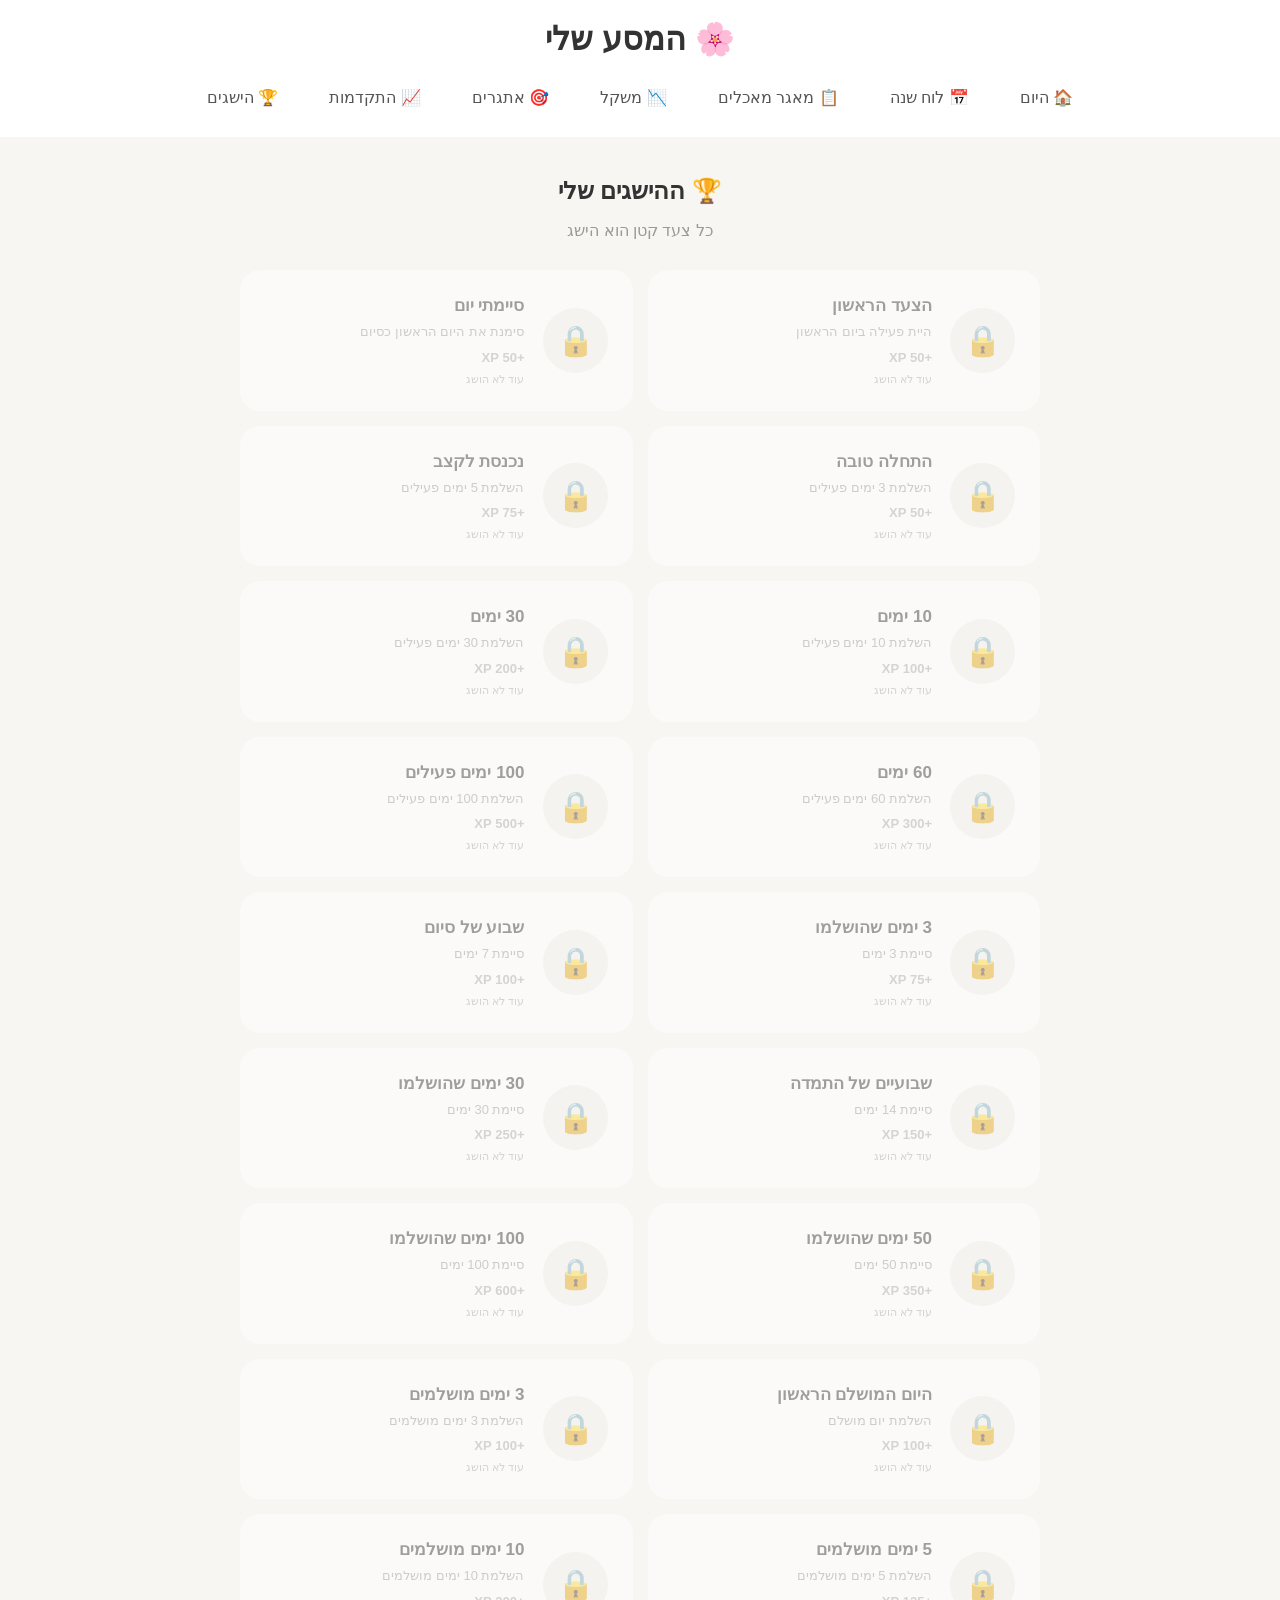
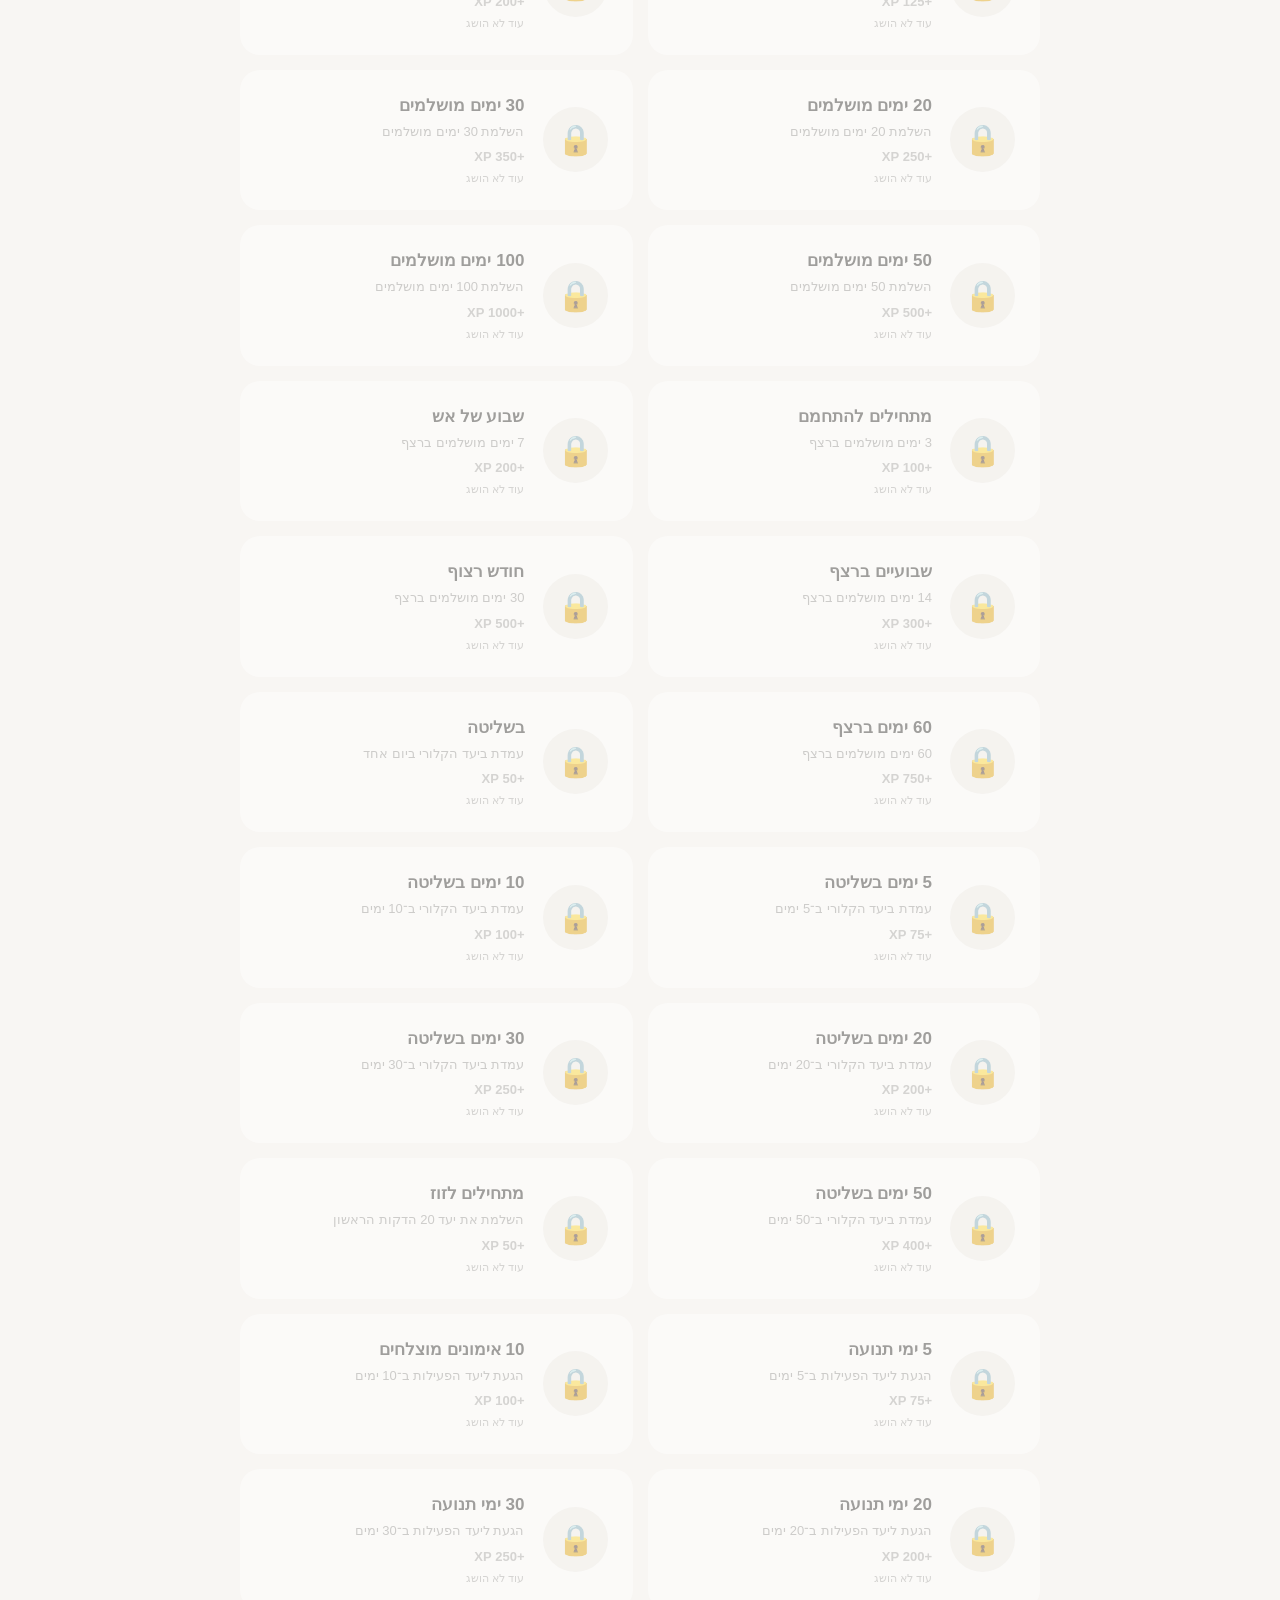
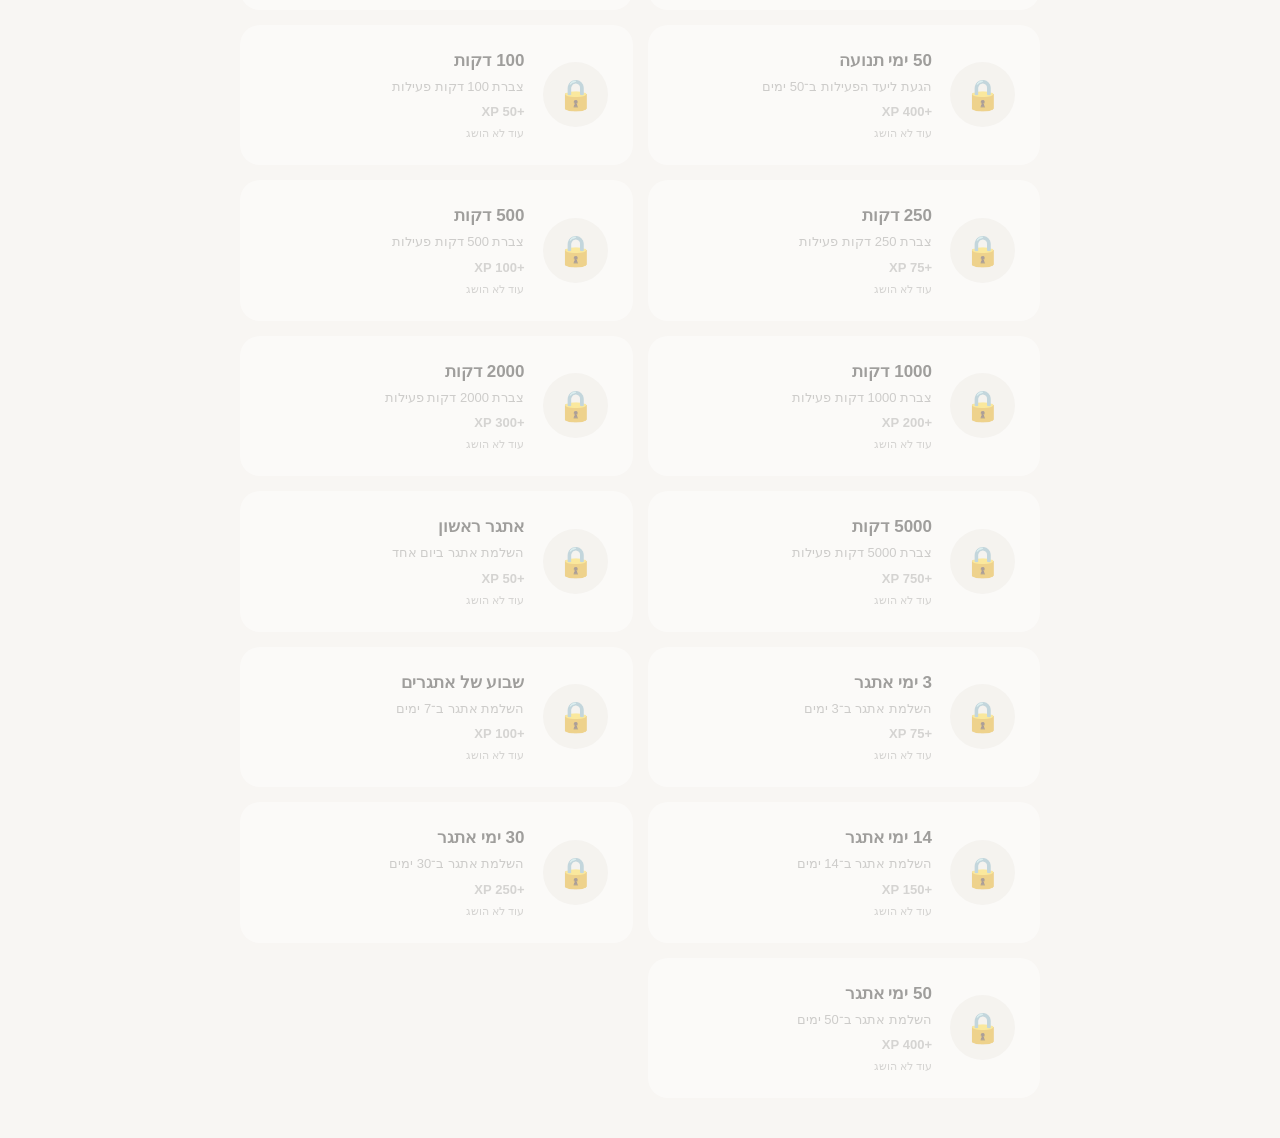
==== achievements.html @ a278ced6 "Add files via upload" ====
<!DOCTYPE html>
<html lang="he" dir="rtl">

<head>
    <meta charset="UTF-8">
    <meta name="viewport" content="width=device-width, initial-scale=1.0">

    <title>ההישגים שלי</title>

    <link rel="stylesheet" href="style.css">
</head>

<body>

    <header>

        <h1>🌸 המסע שלי</h1>

        <nav>
            <a href="index.html">🏠 היום</a>
            <a href="calendar.html">📅 לוח שנה</a>
            <a href="food-list.html">
    📋 מאגר מאכלים
</a>
            <a href="weight-login.html">
    📉 משקל
</a>
            <a href="challenges.html">🎯 אתגרים</a>
            <a href="progress.html">📈 התקדמות</a>
            <a href="achievements.html">🏆 הישגים</a>
        </nav>

    </header>


    <main>

        <section class="achievements-page">

            <h2>🏆 ההישגים שלי</h2>

            <p class="achievements-subtitle">
                כל צעד קטן הוא הישג
            </p>


            <div
                id="achievementsGrid"
                class="achievements-grid">
            </div>

        </section>

    </main>


    <script src="achievements.js"></script>
<!-- =========================
     הודעת הישג חדש
========================== -->

<div
    id="achievementPopup"
    class="achievement-popup">

    <div class="achievement-popup-content">

        <button
            id="closeAchievementPopup"
            class="achievement-popup-close"
            type="button">

            ×

        </button>


        <div
            id="achievementPopupIcon"
            class="achievement-popup-icon">

            🏆

        </div>


        <div class="achievement-popup-title">
            הישג חדש! 🎉
        </div>


        <div
            id="achievementPopupName"
            class="achievement-popup-name">

        </div>


        <div class="achievement-popup-text">
            כל הכבוד! כל צעד קטן מביא אותך קדימה 🌸
        </div>


        <button
            id="achievementPopupButton"
            class="achievement-popup-button"
            type="button">

            איזה כיף! 🎉

        </button>

    </div>

</div>

<script src="achievements.js"></script>

<script src="achievement-notifier.js"></script>

</body>

</html>
---- style.css ----
* {
    box-sizing: border-box;
}

body {
    margin: 0;
    font-family: Arial, sans-serif;
    background: #f8f6f3;
    color: #333;
}

header {
    background: white;
    padding: 20px;
    text-align: center;
}

header h1 {
    margin: 0 0 20px;
}

nav {
    display: flex;
    justify-content: center;
    gap: 15px;
}

nav a {
    text-decoration: none;
    color: #555;
    padding: 10px 18px;
    border-radius: 10px;
}

nav a:hover {
    background: #eee;
}

main {
    max-width: 900px;
    margin: 40px auto;
    padding: 0 20px;
}

.welcome {
    text-align: center;
    margin-bottom: 30px;
}

.daily-info {
    display: flex;
    gap: 20px;
}

.card {
    flex: 1;
    background: white;
    padding: 25px;
    border-radius: 20px;
    text-align: center;
}

.big-number {
    font-size: 30px;
    font-weight: bold;
}

.challenge {
    margin-top: 20px;
    padding: 30px;
    background: white;
    border-radius: 20px;
    text-align: center;
}

.days {
    font-size: 28px;
    letter-spacing: 8px;
    margin: 20px 0;
}

.finish-day {
    margin-top: 20px;
    background: white;
    padding: 30px;
    border-radius: 20px;
    text-align: center;
}

button {
    padding: 15px 35px;
    border: none;
    border-radius: 15px;
    font-size: 18px;
    cursor: pointer;
}
.section-title {
    font-size: 15px;
    margin-bottom: 5px;
}

.challenge h2 {
    margin-top: 5px;
}

.challenge-description {
    color: #777;
}

.challenge-progress {
    max-width: 500px;
    margin: 25px auto;
}

.progress-bar {
    height: 12px;
    background: #eee;
    border-radius: 10px;
    overflow: hidden;
}

.progress-fill {
    height: 100%;
    width: 43%;
    border-radius: 10px;
}

.days {
    display: flex;
    justify-content: center;
    gap: 10px;
    margin-top: 25px;
}

.day {
    width: 34px;
    height: 34px;
    border-radius: 50%;

    display: flex;
    align-items: center;
    justify-content: center;

    font-size: 13px;
    font-weight: normal;

    background: #f1efec;
    color: #888;

    transition: 0.2s;
}

.day.success {
    background: #b8c9b0;
    color: white;
}
.today {
    margin-top: 20px;
    background: white;
    padding: 30px;
    border-radius: 20px;
}

.today h2 {
    text-align: center;
    margin-bottom: 25px;
}

.tasks {
    display: flex;
    flex-direction: column;
    gap: 12px;
}

.task {
    display: flex;
    align-items: center;
    justify-content: space-between;

    padding: 15px 20px;

    border: 1px solid #eee;
    border-radius: 15px;
}

.task > div {
    display: flex;
    align-items: center;
    gap: 12px;
}

.task p {
    margin: 0;
    color: #888;
    font-size: 14px;
}

.task-icon {
    font-size: 24px;
}

.task-button {
    width: 35px;
    height: 35px;

    min-width: 35px;
    min-height: 35px;

    padding: 0;

    border-radius: 50%;
    border: 1px solid #ddd;

    background: white;
    color: #aaa;

    cursor: pointer;

    display: flex;
    align-items: center;
    justify-content: center;

    font-size: 16px;
    line-height: 1;

    flex-shrink: 0;

    transition: 0.2s;
}

.task-button:hover {
    background: #eee;
}
.task-button.completed {
    background: #b8c9b0;
    border-color: #b8c9b0;
    color: white;
}
.today-score {
    margin-top: 25px;
    padding-top: 20px;
    border-top: 1px solid #eee;

    text-align: center;

    font-size: 18px;
}

.today-score strong {
    margin-right: 8px;
    font-size: 22px;
}
.calendar-section {
    background: white;
    padding: 30px;
    border-radius: 20px;
    max-width: 750px;
    margin: 0 auto;
}


/* כותרת החודש */

.calendar-header {
    display: flex;
    align-items: center;
    justify-content: center;
    gap: 25px;
    margin-bottom: 25px;
}

.calendar-header h2 {
    min-width: 150px;
    text-align: center;
    margin: 0;
    font-size: 22px;
    font-weight: normal;
}

.calendar-header button {
    width: 34px;
    height: 34px;

    padding: 0;

    border: none;
    border-radius: 50%;

    background: #f1efec;
    color: #777;

    font-size: 20px;

    display: flex;
    align-items: center;
    justify-content: center;

    cursor: pointer;
}


/* שמות הימים */

.weekdays {
    display: grid;
    grid-template-columns: repeat(7, 1fr);

    text-align: center;

    margin-bottom: 8px;

    color: #999;
    font-size: 12px;
}


/* הלוח */

.calendar {
    display: grid;

    grid-template-columns: repeat(7, minmax(0, 1fr));

    grid-auto-rows: 68px;

    gap: 7px;

    width: 100%;
}
/* יום */

.calendar-day {
    height: 68px;
    width: 100%;
    min-width: 0;
    min-height: 68px;

    margin: 0;
    padding: 0;

    box-sizing: border-box;

    border-radius: 12px;

    background: #f5f3f0;

    display: flex;
    flex-direction: column;

    align-items: center;
    justify-content: center;

    align-self: start;

    cursor: pointer;

    transition: transform 0.15s, box-shadow 0.15s;
}

.calendar-day:hover {
    transform: translateY(-2px);
    box-shadow: 0 3px 10px rgba(0,0,0,0.07);
}


/* מספר היום */

.calendar-day .date-number {
    font-size: 15px;
    font-weight: normal;
}


/* הציון */

.calendar-day .score {
    margin-top: 4px;

    font-size: 10px;

    color: #999;
}


/* ימים ריקים */

.calendar-day.empty {
    background: transparent;
    cursor: default;
}

.calendar-day.empty:hover {
    transform: none;
    box-shadow: none;
}


/* רמות הצלחה */
.calendar-day.score-0 {
    background: #f3f1ee;
    color: #777;
}

.calendar-day.score-1 {
    background: #f3dfb0;
    color: #6f5a2b;
}

.calendar-day.score-2 {
    background: #d8b06a;
    color: #5b451f;
}

.calendar-day.score-3 {
    background: #91b58a;
    color: white;
}

.calendar-day.score-3 .score {
    color: white;
}


/* היום הנוכחי */
.calendar-day.today {
    box-shadow: 0 0 0 2px #999;
}


/* המקרא */

.calendar-legend {
    display: flex;
    justify-content: center;
    gap: 18px;

    margin-top: 20px;

    font-size: 11px;
    color: #888;
}

.calendar-legend span {
    display: flex;
    align-items: center;
    gap: 5px;
}

.legend-color {
    width: 11px;
    height: 11px;

    display: inline-block;

    border-radius: 50%;
}

.legend-color.none {
    background: #f3f1ee;
}

.legend-color.one {
    background: #f3dfb0;
}

.legend-color.two {
    background: #d8b06a;
}

.legend-color.three {
    background: #91b58a;
}
/* ימים מהחודש הקודם/הבא */

.calendar-day.empty {
    background: transparent;
    cursor: default;
}

.calendar-day.empty:hover {
    transform: none;
}


/* רמות הצלחה */

.calendar-day.score-0 {
    background: #f1efec;
}

.calendar-day.score-1 {
    background: #f5e8bd;
}

.calendar-day.score-2 {
    background: #e8c99b;
}

.calendar-day.score-3 {
    background: #b8c9b0;
    color: white;
}

.calendar-day.score-3 .score {
    color: white;
}


/* היום */

.calendar-day.today {
    outline: 2px solid #aaa;
    outline-offset: 2px;
}


/* מקרא */

.calendar-legend {
    display: flex;
    justify-content: center;
    gap: 20px;

    margin-top: 25px;

    font-size: 13px;
    color: #777;
}

.calendar-legend span {
    display: flex;
    align-items: center;
    gap: 6px;
}

.legend-color {
    width: 14px;
    height: 14px;

    display: inline-block;

    border-radius: 50%;
}

.legend-color.none {
    background: #f1efec;
}

.legend-color.one {
    background: #f5e8bd;
}

.legend-color.two {
    background: #e8c99b;
}

.legend-color.three {
    background: #b8c9b0;
}
.day-modal {
    display: none;

    position: fixed;

    top: 0;
    left: 0;

    width: 100%;
    height: 100%;

    background: rgba(0, 0, 0, 0.25);

    align-items: center;
    justify-content: center;

    z-index: 1000;
}


.day-modal.show {
    display: flex;
}


.day-modal-content {
    position: relative;

    width: 90%;
    max-width: 400px;

    background: white;

    border-radius: 22px;

    padding: 30px;

    box-shadow: 0 10px 40px rgba(0,0,0,0.15);

    text-align: center;
}


.close-modal {
    position: absolute;

    top: 15px;
    left: 15px;

    width: 32px;
    height: 32px;

    padding: 0;

    border: none;
    border-radius: 50%;

    background: #f1efec;
    color: #777;

    font-size: 20px;
    font-weight: normal;
    line-height: 1;

    display: flex;
    align-items: center;
    justify-content: center;

    cursor: pointer;
}


.modal-task {
    display: flex;

    align-items: center;
    justify-content: space-between;

    padding: 14px;

    margin-top: 10px;

    border: 1px solid #eee;

    border-radius: 12px;
}


.modal-task-status {
    font-size: 18px;
}


.modal-score {
    margin-top: 20px;

    padding-top: 15px;

    border-top: 1px solid #eee;

    font-size: 18px;
}
.modal-task-button {
    width: 30px;
    height: 30px;

    padding: 0;

    border-radius: 50%;
    border: 1px solid #ddd;

    background: white;
    color: #aaa;

    display: flex;
    align-items: center;
    justify-content: center;

    font-size: 15px;
    line-height: 1;

    cursor: pointer;

    transition: 0.2s;
}

.modal-task-button.completed {
    background: #b8c9b0;
    border-color: #b8c9b0;
    color: white;
}
.challenge-page {
    max-width: 700px;
    margin: 0 auto;
}


.challenge-title {
    display: flex;
    align-items: center;
    gap: 15px;

    margin-bottom: 25px;
}

.challenge-title > span {
    font-size: 35px;
}

.challenge-title h2 {
    margin: 0;
}

.challenge-title p {
    margin: 5px 0 0;
    color: #999;
    font-size: 14px;
}


.challenge-card {
    background: white;

    border-radius: 25px;

    padding: 35px;

    text-align: center;

    box-shadow: 0 5px 25px rgba(0,0,0,0.05);
}


.challenge-icon {
    font-size: 45px;
    margin-bottom: 15px;
}


.challenge-card h2 {
    margin: 0 0 10px;
}


.challenge-card > p {
    color: #888;
    line-height: 1.6;

    max-width: 500px;

    margin: 0 auto 30px;
}


/* התקדמות */

.challenge-progress {
    margin-bottom: 30px;
}

.progress-info {
    display: flex;
    justify-content: space-between;

    margin-bottom: 8px;

    font-size: 14px;
}

.progress-info strong {
    font-size: 15px;
}


.progress-bar {
    width: 100%;
    height: 10px;

    background: #eee;

    border-radius: 10px;

    overflow: hidden;
}


.progress-fill {
    height: 100%;
    width: 0%;

    background: #b8c9b0;

    border-radius: 10px;

    transition: width 0.3s ease;
}


/* הימים */

.challenge-days {
    display: grid;

    grid-template-columns:
        repeat(7, 1fr);

    gap: 8px;
}


.challenge-day {
    height: 60px;

    border-radius: 12px;

    background: #f5f3f0;

    display: flex;

    flex-direction: column;

    align-items: center;
    justify-content: center;

    cursor: pointer;

    transition: 0.2s;
}


.challenge-day:hover {
    transform: translateY(-2px);
}


.challenge-day .day-name {
    font-size: 11px;
    color: #999;
}


.challenge-day .day-number {
    font-size: 15px;
    margin-top: 3px;
}


.challenge-day.completed {
    background: #b8c9b0;
    color: white;
}

.challenge-day.completed .day-name {
    color: white;
}


/* הודעת סיום */

.challenge-message {
    margin-top: 25px;

    font-size: 16px;
    font-weight: bold;

    min-height: 24px;
}
.progress-page {
    max-width: 750px;
    margin: 0 auto;
}

.progress-page > h2 {
    text-align: center;
    margin-bottom: 5px;
}

.progress-subtitle {
    text-align: center;
    color: #999;
    margin-bottom: 30px;
}


/* כרטיסי סטטיסטיקה */

.stats-grid {
    display: grid;

    grid-template-columns:
        repeat(3, 1fr);

    gap: 12px;

    margin-bottom: 20px;
}


.stat-card {
    background: white;

    border-radius: 18px;

    padding: 20px 10px;

    text-align: center;

    display: flex;
    flex-direction: column;

    align-items: center;

    gap: 5px;
}


.stat-icon {
    font-size: 25px;
}


.stat-card strong {
    font-size: 25px;
    font-weight: normal;
}


.stat-card span:last-child {
    color: #999;
    font-size: 12px;
}


/* כרטיס כללי */

.progress-card {
    background: white;

    border-radius: 20px;

    padding: 25px;

    margin-bottom: 15px;
}


.progress-card h3 {
    margin-top: 0;
    margin-bottom: 20px;
}


.summary-row {
    display: flex;

    justify-content: space-between;

    padding: 12px 0;

    border-bottom: 1px solid #eee;
}


.summary-row:last-child {
    border-bottom: none;
}


/* התקדמות */

.overall-progress-info {
    display: flex;

    justify-content: space-between;

    margin-bottom: 8px;

    font-size: 14px;
}


.overall-progress-bar {
    width: 100%;
    height: 12px;

    background: #eee;

    border-radius: 10px;

    overflow: hidden;
}


.overall-progress-fill {
    height: 100%;

    width: 0%;

    background: #b8c9b0;

    border-radius: 10px;

    transition: width 0.5s ease;
}


/* הודעה */

.progress-message {
    text-align: center;

    margin-top: 20px;

    font-size: 17px;

    min-height: 25px;
}
.achievements-page {
    max-width: 800px;
    margin: 0 auto;
}

.achievements-page > h2 {
    text-align: center;
    margin-bottom: 5px;
}

.achievements-subtitle {
    text-align: center;
    color: #999;
    margin-bottom: 30px;
}


.achievements-grid {
    display: grid;

    grid-template-columns:
        repeat(2, 1fr);

    gap: 15px;
}


.achievement-card {
    background: white;

    border-radius: 20px;

    padding: 25px;

    display: flex;

    align-items: center;

    gap: 18px;

    transition: 0.2s;
}


.achievement-card.unlocked {
    box-shadow:
        0 5px 20px rgba(0,0,0,0.06);
}


.achievement-card.locked {
    opacity: 0.45;
}


.achievement-icon {
    width: 65px;
    height: 65px;

    flex-shrink: 0;

    border-radius: 50%;

    background: #f1efec;

    display: flex;

    align-items: center;
    justify-content: center;

    font-size: 30px;
}


.achievement-card.unlocked
.achievement-icon {
    background: #e7ddc8;
}


.achievement-info h3 {
    margin: 0 0 6px;

    font-size: 17px;
}


.achievement-info p {
    margin: 0;

    color: #999;

    font-size: 13px;

    line-height: 1.5;
}


.achievement-status {
    margin-top: 8px;

    font-size: 11px;

    color: #aaa;
}


.achievement-card.unlocked
.achievement-status {
    color: #9a9a72;
}


@media (max-width: 600px) {

    .achievements-grid {
        grid-template-columns: 1fr;
    }

}
.today-section {
    max-width: 700px;

    margin: 0 auto 30px;

    text-align: center;
}


/* התאריך */

.today-date {
    display: flex;

    flex-direction: column;

    align-items: center;

    margin-bottom: 8px;
}


.today-day {
    font-size: 17px;

    color: #777;
}


.today-date-number {
    margin-top: 3px;

    font-size: 30px;

    font-weight: normal;
}


/* המשפט */

.today-message {
    margin: 0 0 25px;

    color: #999;

    font-size: 14px;
}


/* כרטיס ההתקדמות */

.daily-progress-card {
    background: white;

    border-radius: 18px;

    padding: 20px 25px;

    text-align: right;
}


.daily-progress-header {
    display: flex;

    align-items: center;

    justify-content: space-between;

    margin-bottom: 10px;

    font-size: 14px;
}


.daily-progress-header strong {
    font-size: 16px;

    font-weight: normal;
}


/* פס ההתקדמות */

.daily-progress-bar {
    width: 100%;

    height: 9px;

    background: #eee;

    border-radius: 10px;

    overflow: hidden;
}


.daily-progress-fill {
    width: 0%;

    height: 100%;

    background: #b8c9b0;

    border-radius: 10px;

    transition: width 0.4s ease;
}
.challenge-day {
    box-sizing: border-box;
    height: 60px;
    min-height: 60px;
    max-height: 60px;
}
.challenge-day.completed {
    height: 60px;
    min-height: 60px;
    max-height: 60px;
}
.challenge-day {
    box-sizing: border-box;
    height: 60px;
    min-height: 60px;
    max-height: 60px;
}
.food-card {
    cursor: pointer;
    transition: 0.2s;
}

.food-card:hover {
    transform: translateY(-3px);
    box-shadow: 0 5px 20px rgba(0, 0, 0, 0.08);
}

/* ==================================================
   עמוד האוכל
================================================== */

.food-page {
    max-width: 750px;
    margin: 0 auto;
}


.food-page > h2 {
    text-align: center;
    margin-bottom: 5px;
}


.food-subtitle {
    text-align: center;
    color: #999;
    margin-bottom: 25px;
}


/* ==================================================
   חיפוש
================================================== */

.food-search-box {
    position: relative;
    margin-bottom: 15px;
}


#foodSearch {
    width: 100%;

    padding: 15px 18px;

    border: 1px solid #ddd;

    border-radius: 15px;

    font-size: 16px;

    outline: none;

    background: white;
}


#foodSearch:focus {
    border-color: #b8c9b0;
}


/* ==================================================
   הצעות
================================================== */

.food-suggestions {
    position: absolute;

    top: calc(100% + 5px);

    right: 0;
    left: 0;

    background: white;

    border-radius: 15px;

    box-shadow:
        0 8px 25px rgba(0,0,0,0.10);

    overflow: hidden;

    z-index: 100;
}


.food-suggestion {
    display: flex;

    align-items: center;

    gap: 12px;

    padding: 13px 17px;

    cursor: pointer;

    border-bottom:
        1px solid #f1efec;
}


.food-suggestion:last-child {
    border-bottom: none;
}


.food-suggestion:hover {
    background: #f8f6f3;
}


.food-suggestion-emoji {
    font-size: 24px;
}


/* ==================================================
   הוספה ידנית
================================================== */

.custom-food-box {
    background: white;

    padding: 18px;

    border-radius: 15px;

    margin-bottom: 15px;

    text-align: center;

    border: 1px solid #eee;
}


.custom-food-box p {
    margin-top: 0;

    color: #777;
}


.custom-food-box button {
    padding: 10px 20px;

    border-radius: 10px;

    background: #b8c9b0;

    color: white;
}


/* ==================================================
   טבלה
================================================== */

.food-table-card {
    background: white;

    border-radius: 20px;

    padding: 20px;

    overflow-x: auto;
}


.food-table {
    width: 100%;

    border-collapse: collapse;
}


.food-table th {
    color: #999;

    font-size: 13px;

    font-weight: normal;

    text-align: right;

    padding:
        10px;
}


.food-table td {
    padding: 12px 10px;

    border-top:
        1px solid #eee;
}


.table-food-name {
    font-size: 15px;
}


.calorie-input {
    width: 100px;

    padding: 8px 10px;

    border:
        1px solid #ddd;

    border-radius: 9px;

    font-size: 14px;
}


.delete-food {
    width: 32px;
    height: 32px;

    padding: 0;

    background: #f8f6f3;

    border:
        1px solid #eee;

    border-radius: 50%;

    display: flex;

    align-items: center;
    justify-content: center;

    font-size: 14px;
}


.delete-food:hover {
    background: #eee;
}


.empty-food-message {
    text-align: center;

    color: #aaa;

    padding: 20px 0 5px;
}


/* ==================================================
   סה"כ
================================================== */

.food-total {
    margin-top: 18px;

    background: white;

    border-radius: 18px;

    padding: 20px;

    text-align: center;

    font-size: 17px;
}


.food-total strong {
    font-size: 28px;

    margin: 0 7px;
}

/* ==================================================
   עמוד הפעילות
================================================== */

.activity-page {
    max-width: 750px;
    margin: 0 auto;
}


.activity-page > h2 {
    text-align: center;
    margin-bottom: 5px;
}


.activity-subtitle {
    text-align: center;
    color: #999;
    margin-bottom: 25px;
}


/* ==================================================
   חיפוש
================================================== */

.activity-search-box {
    position: relative;
    margin-bottom: 15px;
}


#activitySearch {
    width: 100%;

    padding: 15px 18px;

    border: 1px solid #ddd;

    border-radius: 15px;

    font-size: 16px;

    outline: none;

    background: white;
}


#activitySearch:focus {
    border-color: #b8c9b0;
}


/* ==================================================
   הצעות
================================================== */

.activity-suggestions {
    position: absolute;

    top: calc(100% + 5px);

    right: 0;
    left: 0;

    background: white;

    border-radius: 15px;

    box-shadow:
        0 8px 25px rgba(0,0,0,0.10);

    overflow: hidden;

    z-index: 100;
}


.activity-suggestion {
    display: flex;

    align-items: center;

    gap: 12px;

    padding: 13px 17px;

    cursor: pointer;

    border-bottom:
        1px solid #f1efec;
}


.activity-suggestion:last-child {
    border-bottom: none;
}


.activity-suggestion:hover {
    background: #f8f6f3;
}


.activity-suggestion-emoji {
    font-size: 24px;
}


/* ==================================================
   פעילות חופשית
================================================== */

.custom-activity-box {
    background: white;

    padding: 18px;

    border-radius: 15px;

    margin-bottom: 15px;

    text-align: center;

    border: 1px solid #eee;
}


.custom-activity-box p {
    margin-top: 0;

    color: #777;
}


.custom-activity-box button {
    padding: 10px 20px;

    border-radius: 10px;

    background: #b8c9b0;

    color: white;
}


/* ==================================================
   טבלה
================================================== */

.activity-table-card {
    background: white;

    border-radius: 20px;

    padding: 20px;

    overflow-x: auto;
}


.activity-table {
    width: 100%;

    border-collapse: collapse;
}


.activity-table th {
    color: #999;

    font-size: 13px;

    font-weight: normal;

    text-align: right;

    padding: 10px;
}


.activity-table td {
    padding: 12px 10px;

    border-top:
        1px solid #eee;
}


.table-activity-name {
    font-size: 15px;
}


.minutes-input {
    width: 100px;

    padding: 8px 10px;

    border:
        1px solid #ddd;

    border-radius: 9px;

    font-size: 14px;
}


.delete-activity {
    width: 32px;
    height: 32px;

    padding: 0;

    background: #f8f6f3;

    border:
        1px solid #eee;

    border-radius: 50%;

    display: flex;

    align-items: center;
    justify-content: center;

    font-size: 14px;
}


.delete-activity:hover {
    background: #eee;
}


.empty-activity-message {
    text-align: center;

    color: #aaa;

    padding: 20px 0 5px;
}


/* ==================================================
   סה"כ
================================================== */

.activity-total {
    margin-top: 18px;

    background: white;

    border-radius: 18px;

    padding: 20px;

    text-align: center;

    font-size: 17px;
}


.activity-total strong {
    font-size: 28px;

    margin: 0 7px;
}

.activity-card {
    cursor: pointer;
    transition: 0.2s;
}

.activity-card:hover {
    transform: translateY(-3px);
    box-shadow: 0 5px 20px rgba(0, 0, 0, 0.08);
}
.food-card.calorie-over {
    background: #f8d7da;
    border: 1px solid #e8aeb4;
}

.food-card.calorie-over .big-number {
    color: #b4232f;
}
.task-button:disabled {
    cursor: default;
    opacity: 1;
}
.finish-day-message {
    margin-top: 15px;
    min-height: 24px;
    color: #777;
}


/* אותם צבעים בדיוק כמו בלוח השנה */

.finish-day button.finish-score-0 {
    background: #f3f1ee;
    color: #777;
    border: 1px solid #ddd;
}

.finish-day button.finish-score-1 {
    background: #f3dfb0;
    color: #6f5a2b;
    border: 1px solid #dfc687;
}

.finish-day button.finish-score-2 {
    background: #d8b06a;
    color: #5b451f;
    border: 1px solid #c59b4f;
}

.finish-day button.finish-score-3 {
    background: #91b58a;
    color: white;
    border: 1px solid #7ca874;
}


/* כשהיום חורג בקלוריות,
   הכרטיס תזונה נשאר אדום כרגיל */

.food-card.calorie-over {
    background: #f8d7da;
    border: 1px solid #e8aeb4;
}

.food-card.calorie-over .big-number {
    color: #b4232f;
}


.task-button:disabled {
    cursor: default;
    opacity: 1;
}
/* =========================================
   פסי התקדמות בכרטיסים
========================================= */

.card-progress {
    margin-top: 18px;
}

.card-progress-bar {
    width: 100%;
    height: 8px;

    background: #eee;

    border-radius: 10px;

    overflow: hidden;
}

.card-progress-fill {
    width: 0%;
    height: 100%;

    background: #b8c9b0;

    border-radius: 10px;

    transition: width 0.4s ease;
}

.card-progress-percent {
    display: block;

    margin-top: 7px;

    font-size: 12px;

    color: #999;

    text-align: center;
}


/* חריגה בקלוריות */

.food-card.calorie-over {
    background: #f8d7da;
    border: 1px solid #e8aeb4;
}

.food-card.calorie-over .big-number {
    color: #b4232f;
}

.food-card.calorie-over
.card-progress-fill {
    background: #d66a73;
}
.modal-detail {
    padding: 6px 14px 4px;
    color: #888;
    font-size: 13px;
    text-align: right;
}

.modal-warning {
    display: block;
    margin-top: 4px;
    color: #b4232f;
    font-size: 12px;
}

.modal-task-status {
    font-size: 20px;
}
/* ==================================================
   טיימר צדדי
================================================== */

.side-countdown {
    position: fixed;

    left: 8px;
    top: 50%;

    transform: translateY(-50%) !important;

    z-index: 500;

    pointer-events: none;

    /* חשוב: הטיימר לא מקבל את אנימציית הכניסה
       הכללית של main > section */
    animation: none !important;
}


.side-countdown-content {

    display: flex;

    flex-direction: row;

    align-items: center;

    justify-content: center;

    gap: 6px;

    white-space: nowrap;

    color: #777;

    padding: 14px 9px;

    border: 1px solid #e5ded5;

    border-radius: 18px;

    background: rgba(255, 255, 255, 0.72);

    box-shadow:
        0 2px 12px
        rgba(0, 0, 0, 0.035);

    backdrop-filter: blur(2px);

    writing-mode: vertical-rl;

    transform: rotate(180deg);

    opacity: 1;
}


/* ==================================================
   משפט עידוד
================================================== */

.countdown-encouragement {

    font-size: 13px;

    color: #999;

    margin-bottom: 8px;

    letter-spacing: 0.2px;

    white-space: nowrap;
}


/* ==================================================
   מספרים וכיתובים
================================================== */

.side-countdown-number,
.side-countdown-label {

    font-size: 20px;

    font-weight: normal;

    line-height: 1;

    color: #666;

    margin: 2px 0;
}


/* ==================================================
   קווי הפרדה
================================================== */

.countdown-divider {

    width: 1px;

    height: 18px;

    background: #ddd5cc;

    margin: 4px 0;
}


/* ==================================================
   מסכים קטנים
================================================== */

@media (max-width: 600px) {

    .side-countdown {
        left: 3px;

        top: 50%;

        transform:
            translateY(-50%) !important;
    }


    .side-countdown-content {
        padding: 10px 7px;
        gap: 4px;
    }


    .side-countdown-number,
    .side-countdown-label {
        font-size: 17px;
    }


    .countdown-encouragement {
        font-size: 11px;
    }

}

/* ==================================================
   משפט עידוד
================================================== */

.countdown-encouragement {

    font-size: 13px;

    color: #999;

    margin-bottom: 8px;

    letter-spacing: 0.2px;

    white-space: nowrap;
}


/* ==================================================
   מספרים וכיתובים
================================================== */

.side-countdown-number,
.side-countdown-label {

    font-size: 20px;

    font-weight: normal;

    line-height: 1;

    color: #666;

    margin: 2px 0;
}


/* ==================================================
   קווי הפרדה
================================================== */

.countdown-divider {

    width: 1px;

    height: 18px;

    background: #ddd5cc;

    margin: 4px 0;
}


/* ==================================================
   מסכים קטנים
================================================== */

@media (max-width: 600px) {

    .side-countdown {
        left: 3px;
    }


    .side-countdown-content {
        padding: 10px 7px;
        gap: 4px;
    }


    .side-countdown-number,
    .side-countdown-label {
        font-size: 17px;
    }


    .countdown-encouragement {
        font-size: 11px;
    }

}
/* ==================================================
   חלונית הישג חדש
================================================== */

.achievement-popup {
    position: fixed;

    inset: 0;

    display: none;

    align-items: center;
    justify-content: center;

    background: rgba(0, 0, 0, 0.25);

    z-index: 2000;

    padding: 20px;
}

.achievement-popup.show {
    display: flex;
}

.achievement-popup-content {
    position: relative;

    width: min(90%, 380px);

    background: white;

    border-radius: 28px;

    padding: 35px 30px 30px;

    text-align: center;

    box-shadow:
        0 15px 50px
        rgba(0, 0, 0, 0.15);

    animation:
        achievementPopupIn
        0.3s ease;
}

@keyframes achievementPopupIn {

    from {
        opacity: 0;
        transform: scale(0.85) translateY(15px);
    }

    to {
        opacity: 1;
        transform: scale(1) translateY(0);
    }

}

.achievement-popup-close {
    position: absolute;

    top: 12px;
    left: 12px;

    width: 32px;
    height: 32px;

    padding: 0;

    border: none;

    border-radius: 50%;

    background: #f1efec;

    color: #777;

    font-size: 20px;

    display: flex;

    align-items: center;
    justify-content: center;
}

.achievement-popup-icon {
    font-size: 65px;

    margin-bottom: 12px;

    animation:
        achievementIconPop
        0.5s ease;
}

@keyframes achievementIconPop {

    0% {
        transform: scale(0.5);
    }

    70% {
        transform: scale(1.15);
    }

    100% {
        transform: scale(1);
    }

}

.achievement-popup-title {
    color: #9a9a72;

    font-size: 18px;

    font-weight: bold;

    margin-bottom: 8px;
}

.achievement-popup-name {
    font-size: 24px;

    color: #555;

    margin-bottom: 10px;
}

.achievement-popup-text {
    color: #999;

    font-size: 14px;

    line-height: 1.6;

    margin-bottom: 22px;
}

.achievement-popup-button {
    padding: 11px 25px;

    border: none;

    border-radius: 12px;

    background: #b8c9b0;

    color: white;

    font-size: 15px;
}

.achievement-popup-button:hover {
    background: #a9bc9f;
}
/* ==================================================
   עמוד המשקל
================================================== */

.weight-page {
    max-width: 850px;
    margin: 0 auto;
}

.weight-page > h2 {
    text-align: center;
    margin-bottom: 5px;
}

.weight-subtitle {
    text-align: center;
    color: #999;
    margin-bottom: 30px;
}


/* =========================
   סיכום
========================= */

.weight-summary {
    display: grid;

    grid-template-columns:
        repeat(3, 1fr);

    gap: 12px;

    margin-bottom: 20px;
}

.weight-stat {
    background: white;

    border-radius: 18px;

    padding: 20px 10px;

    text-align: center;

    display: flex;

    flex-direction: column;

    gap: 7px;
}

.weight-stat span {
    color: #999;

    font-size: 13px;
}

.weight-stat strong {
    font-size: 25px;

    font-weight: normal;
}


/* =========================
   שקילה
========================= */

.weight-message {
    color: #999;

    margin-bottom: 20px;
}

.weigh-in-today {
    box-shadow:
        0 0 0 2px #b8c9b0;
}

.weight-form {
    display: flex;

    align-items: end;

    gap: 15px;

    flex-wrap: wrap;
}

.weight-form label {
    display: block;

    width: 100%;

    color: #777;

    font-size: 14px;
}

.weight-input-row {
    display: flex;

    align-items: center;

    gap: 8px;
}

#weightInput {
    width: 140px;

    padding: 12px;

    border: 1px solid #ddd;

    border-radius: 12px;

    font-size: 17px;

    outline: none;
}

#weightInput:focus {
    border-color: #b8c9b0;
}


/* =========================
   גרף
========================= */

.graph-subtitle {
    color: #999;

    font-size: 13px;

    margin-top: -10px;

    margin-bottom: 20px;
}

.weight-chart-wrapper {
    width: 100%;

    overflow-x: auto;
}

.weight-chart {
    width: 100%;

    min-width: 650px;

    height: 400px;

    overflow: visible;
}

.chart-grid-line {
    stroke: #eee;

    stroke-width: 1;
}

.chart-label {
    fill: #999;

    font-size: 12px;
}

.chart-line {
    fill: none;

    stroke: #b8c9b0;

    stroke-width: 4;

    stroke-linecap: round;

    stroke-linejoin: round;
}

.chart-point {
    fill: #b8c9b0;

    stroke: white;

    stroke-width: 3;
}

.chart-empty {
    fill: #999;

    font-size: 16px;
}


/* =========================
   היסטוריה
========================= */

.weight-history-row {
    display: grid;

    grid-template-columns:
        1fr 1fr 1fr;

    align-items: center;

    gap: 10px;

    padding: 14px 0;

    border-bottom: 1px solid #eee;

    font-size: 14px;
}

.weight-history-row:last-child {
    border-bottom: none;
}

.weight-history-row span {
    color: #999;
}

.weight-history-row strong {
    text-align: center;

    font-size: 17px;

    font-weight: normal;
}

.weight-empty {
    text-align: center;

    color: #aaa;
}


/* =========================
   מובייל
========================= */

@media (max-width: 600px) {

    .weight-summary {
        grid-template-columns: 1fr;
    }

    .weight-history-row {
        grid-template-columns:
            1fr 1fr;

    }

    .weight-history-row span:last-child {
        grid-column: 1 / -1;

        text-align: center;
    }

}
.delete-weight-button {
    width: 32px;
    height: 32px;

    padding: 0;

    border: 1px solid #eee;

    border-radius: 50%;

    background: #f8f6f3;

    color: #999;

    font-size: 14px;

    display: flex;

    align-items: center;
    justify-content: center;

    cursor: pointer;
}

.delete-weight-button:hover {
    background: #eee;
}
.chart-weight-label {
    fill: #777;
    font-size: 12px;
    font-weight: normal;
}
/* ==================================================
   נעילת דף המשקל
================================================== */

.weight-login-page {
    max-width: 420px;

    margin: 80px auto;

    background: white;

    border-radius: 25px;

    padding: 40px 30px;

    text-align: center;

    box-shadow:
        0 5px 25px
        rgba(0, 0, 0, 0.05);
}


.weight-lock-icon {
    font-size: 55px;

    margin-bottom: 15px;
}


.weight-login-page h2 {
    margin-bottom: 8px;
}


.weight-login-page > p {
    color: #999;

    margin-bottom: 25px;
}


.weight-login-box {
    display: flex;

    flex-direction: column;

    gap: 12px;
}


#weightPassword {
    width: 100%;

    padding: 14px 16px;

    border: 1px solid #ddd;

    border-radius: 12px;

    font-size: 16px;

    text-align: center;

    outline: none;
}


#weightPassword:focus {
    border-color: #b8c9b0;
}


#weightLoginButton {
    background: #b8c9b0;

    color: white;

    padding: 13px;

    border: none;

    border-radius: 12px;

    font-size: 16px;

    cursor: pointer;
}


.weight-login-error {
    min-height: 20px;

    margin: 0;

    color: #b4232f;

    font-size: 13px;
}
/* ==================================================
   מערכת XP
================================================== */

.xp-card {
    background: white;

    border-radius: 20px;

    padding: 20px 25px;

    margin: 0 auto 20px;

    max-width: 700px;
}

.xp-header {
    display: flex;

    align-items: center;

    justify-content: space-between;

    margin-bottom: 12px;
}

.xp-level {
    display: block;

    color: #999;

    font-size: 13px;
}

.xp-level-name {
    display: block;

    margin-top: 3px;

    color: #555;

    font-size: 17px;

    font-weight: normal;
}

.xp-total {
    font-size: 25px;

    font-weight: normal;

    color: #777;
}

.xp-total::after {
    content: " XP";

    font-size: 12px;

    color: #aaa;
}

.xp-progress-bar {
    width: 100%;

    height: 10px;

    background: #eee;

    border-radius: 10px;

    overflow: hidden;
}

.xp-progress-fill {
    width: 0%;

    height: 100%;

    background: #b8c9b0;

    border-radius: 10px;

    transition:
        width 0.5s ease;
}

.xp-progress-text {
    margin-top: 7px;

    color: #999;

    font-size: 11px;

    text-align: center;
}
/* ==================================================
   XP בפינה העליונה
================================================== */

.header-top {
    display: flex;

    align-items: center;

    justify-content: space-between;

    gap: 25px;

    max-width: 900px;

    margin: 0 auto;
}

.header-top h1 {
    margin: 0;
}


.xp-mini {
    width: 175px;

    text-align: right;
}


.xp-mini-top {
    display: flex;

    align-items: center;

    justify-content: space-between;

    gap: 10px;
}


.xp-mini-level {
    font-size: 11px;

    color: #999;
}


.xp-mini-total {
    font-size: 14px;

    font-weight: normal;

    color: #777;
}


.xp-mini-name {
    margin-top: 3px;

    margin-bottom: 6px;

    font-size: 12px;

    color: #777;
}


.xp-mini-bar {
    width: 100%;

    height: 6px;

    background: #eee;

    border-radius: 10px;

    overflow: hidden;
}


.xp-mini-fill {
    width: 0%;

    height: 100%;

    background: #b8c9b0;

    border-radius: 10px;

    transition: width 0.4s ease;
}


.xp-mini-text {
    margin-top: 4px;

    font-size: 9px;

    color: #aaa;

    text-align: left;
}


@media (max-width: 600px) {

    .header-top {
        flex-direction: column;

        gap: 15px;
    }


    .xp-mini {
        width: 100%;

        max-width: 220px;
    }

}
/* ==================================================
   XP של הישג
================================================== */

.achievement-xp {
    margin-top: 8px;

    color: #9a9a72;

    font-size: 13px;

    font-weight: bold;
}


.achievement-card.locked
.achievement-xp {
    color: #aaa;
}
/* ==================================================
   אנימציות כלליות
================================================== */

@keyframes fadeUp {
    from {
        opacity: 0;
        transform: translateY(14px);
    }

    to {
        opacity: 1;
        transform: translateY(0);
    }
}


@keyframes softFloat {
    0% {
        transform: translateY(0);
    }

    50% {
        transform: translateY(-4px);
    }

    100% {
        transform: translateY(0);
    }
}


@keyframes softPulse {
    0% {
        transform: scale(1);
    }

    50% {
        transform: scale(1.04);
    }

    100% {
        transform: scale(1);
    }
}


@keyframes progressAppear {
    from {
        width: 0;
    }
}


/* ==================================================
   כניסת אזורים
================================================== */

main > section {
    animation:
        fadeUp 0.5s ease both;
}


.daily-info .card:nth-child(1) {
    animation-delay: 0.08s;
}


.daily-info .card:nth-child(2) {
    animation-delay: 0.16s;
}


.today {
    animation-delay: 0.24s;
}


.challenge {
    animation-delay: 0.32s;
}


.finish-day {
    animation-delay: 0.40s;
}


/* ==================================================
   כרטיסים
================================================== */

.card,
.challenge,
.today,
.finish-day,
.progress-card,
.stat-card,
.achievement-card,
.daily-progress-card {
    transition:
        transform 0.25s ease,
        box-shadow 0.25s ease;
}


.card:hover,
.challenge:hover,
.progress-card:hover,
.stat-card:hover {
    transform: translateY(-3px);

    box-shadow:
        0 8px 22px
        rgba(0, 0, 0, 0.06);
}


/* ==================================================
   כפתורים
================================================== */

button {
    transition:
        transform 0.18s ease,
        box-shadow 0.18s ease,
        background 0.18s ease;
}


button:hover {
    transform: translateY(-2px);
}


button:active {
    transform: translateY(0) scale(0.97);
}


/* ==================================================
   כפתורי משימות
================================================== */

.task-button:hover,
.modal-task-button:hover {
    transform: scale(1.08);
}


.task-button.completed {
    animation:
        softPulse 0.35s ease;
}


/* ==================================================
   אייקונים
================================================== */

.task-icon,
.challenge-icon,
.stat-icon {
    display: inline-block;

    animation:
        softFloat 3s ease-in-out infinite;
}


.challenge-icon {
    animation-duration: 3.5s;
}


/* ==================================================
   פסי התקדמות
================================================== */

.progress-fill,
.overall-progress-fill,
.daily-progress-fill,
.xp-mini-fill {
    animation:
        progressAppear 0.8s ease;
}


/* ==================================================
   XP
================================================== */

.xp-mini {
    transition:
        transform 0.25s ease;
}


.xp-mini:hover {
    transform: translateY(-2px);
}


.xp-mini-fill {
    transition:
        width 0.6s ease;
}


/* ==================================================
   הישגים
================================================== */

.achievement-card.unlocked:hover {
    transform: translateY(-4px);
}


.achievement-icon {
    transition:
        transform 0.25s ease;
}


.achievement-card.unlocked:hover
.achievement-icon {
    transform: scale(1.08);
}


/* ==================================================
   היום הנוכחי בלוח
================================================== */

.calendar-day.today {
    animation:
        todayPulse 2.5s ease-in-out infinite;
}


@keyframes todayPulse {

    0%,
    100% {
        box-shadow:
            0 0 0 2px #aaa;
    }

    50% {
        box-shadow:
            0 0 0 4px rgba(170, 170, 170, 0.18);
    }
}


/* ==================================================
   משבצות אתגר
================================================== */

.challenge-day.completed {
    animation:
        softPulse 0.35s ease;
}


/* ==================================================
   טיימר צדדי
================================================== */

.side-countdown-content {
    transition:
        opacity 0.3s ease,
        transform 0.3s ease;
}


.side-countdown-content:hover {
    opacity: 1;
}


/* ==================================================
   הודעת XP / הישג
================================================== */

.achievement-popup-icon {
    animation:
        softFloat 2s ease-in-out infinite;
}


/* ==================================================
   כיבוי אנימציות למי שמעדיף פחות תנועה
================================================== */

@media (prefers-reduced-motion: reduce) {

    *,
    *::before,
    *::after {
        animation-duration: 0.01ms !important;
        animation-iteration-count: 1 !important;
        transition-duration: 0.01ms !important;
    }

}
@keyframes checkPop {
    0% {
        transform: scale(0.5);
        opacity: 0;
    }

    70% {
        transform: scale(1.2);
    }

    100% {
        transform: scale(1);
        opacity: 1;
    }
}

.task-button.completed {
    animation: checkPop 0.35s ease;
}
@keyframes successBounce {

    0% {
        transform: scale(1);
    }

    40% {
        transform: scale(1.04);
    }

    70% {
        transform: scale(0.99);
    }

    100% {
        transform: scale(1);
    }

}

.activity-success-animation {
    animation: successBounce 0.5s ease;
}
@keyframes perfectDay {

    0% {
        transform: scale(1);
    }

    25% {
        transform: scale(1.04) rotate(-1deg);
    }

    50% {
        transform: scale(1.06) rotate(1deg);
    }

    75% {
        transform: scale(1.03) rotate(-0.5deg);
    }

    100% {
        transform: scale(1);
    }

}

.perfect-day-animation {
    animation: perfectDay 0.7s ease;
}
.xp-mini-fill {
    width: 0;
    transition:
        width 0.8s cubic-bezier(
            0.22,
            1,
            0.36,
            1
        );
}
@keyframes levelUp {

    0% {
        transform: scale(1);
    }

    40% {
        transform: scale(1.15);
    }

    70% {
        transform: scale(0.98);
    }

    100% {
        transform: scale(1);
    }

}

.level-up-animation {
    animation:
        levelUp 0.7s ease;
}
.calendar-day {
    animation:
        fadeUp 0.35s ease both;
}
@keyframes achievementUnlock {

    0% {
        transform: scale(0.6) rotate(-10deg);
        opacity: 0;
    }

    60% {
        transform: scale(1.2) rotate(4deg);
    }

    100% {
        transform: scale(1) rotate(0);
        opacity: 1;
    }

}

.achievement-popup-icon {
    animation:
        achievementUnlock 0.6s ease;
}
/* ==================================================
   מאגר מאכלים
================================================== */

.food-list-page {
    max-width: 900px;
    margin: 0 auto;
}

.food-list-page > h2 {
    text-align: center;
    margin-bottom: 5px;
}

.food-list-subtitle {
    text-align: center;
    color: #999;
    margin-bottom: 30px;
}

.food-catalog-card {
    padding: 25px;
}


/* ==================================================
   כותרת
================================================== */

.food-list-header {
    display: flex;

    align-items: center;

    justify-content: space-between;

    gap: 15px;

    margin-bottom: 20px;
}

.food-list-header h3 {
    margin: 0;
}


/* ==================================================
   כפתור הוספת שורה
================================================== */

#addFoodRowButton {
    padding: 10px 18px;

    border: none;

    border-radius: 12px;

    background: #b8c9b0;

    color: white;

    font-size: 14px;

    cursor: pointer;
}

#addFoodRowButton:hover {
    background: #a9bc9f;
}


/* ==================================================
   טבלה
================================================== */

.food-list-table-wrapper {
    overflow-x: auto;
}

.food-list-table {
    width: 100%;

    border-collapse: collapse;

    table-layout: fixed;
}

.food-list-table th {
    padding: 12px;

    color: #999;

    font-size: 13px;

    font-weight: normal;

    text-align: right;

    border-bottom:
        1px solid #eee;
}

.food-list-table th:nth-child(1) {
    width: 42%;
}

.food-list-table th:nth-child(2) {
    width: 27%;
}

.food-list-table th:nth-child(3) {
    width: 21%;
}

.food-list-table th:nth-child(4) {
    width: 10%;
}

.food-list-table td {
    padding: 10px 8px;

    border-bottom:
        1px solid #eee;

    vertical-align: middle;
}


/* ==================================================
   שם המאכל
================================================== */

.food-table-name {
    display: flex;

    align-items: center;

    gap: 8px;
}

.food-table-emoji {
    width: 28px;

    min-width: 28px;

    text-align: center;

    font-size: 21px;
}

.food-name-input,
.food-amount-input,
.food-calories-input {

    width: 100%;

    padding: 10px 12px;

    border: 1px solid #e2dfda;

    border-radius: 10px;

    background: #faf9f7;

    font-family: inherit;

    font-size: 14px;

    outline: none;

    transition:
        border-color 0.2s,
        background 0.2s;
}

.food-name-input:focus,
.food-amount-input:focus,
.food-calories-input:focus {

    border-color: #b8c9b0;

    background: white;
}


/* ==================================================
   מחיקה
================================================== */

.delete-food-row {

    width: 32px;

    height: 32px;

    padding: 0;

    border: 1px solid #eee;

    border-radius: 50%;

    background: #f8f6f3;

    color: #999;

    cursor: pointer;

    font-size: 14px;
}

.delete-food-row:hover {
    background: #eee;
}


/* ==================================================
   הודעות
================================================== */

.food-list-empty {
    text-align: center;

    color: #aaa;

    padding: 25px 0;
}

.food-list-message {
    min-height: 20px;

    margin: 15px 0 0;

    text-align: center;

    color: #9a9a72;

    font-size: 13px;
}


/* ==================================================
   מובייל
================================================== */

@media (max-width: 650px) {

    .food-catalog-card {
        padding: 15px;
    }

    .food-list-header {
        align-items: stretch;

        flex-direction: column;
    }

    .food-list-table {
        min-width: 650px;
    }

}
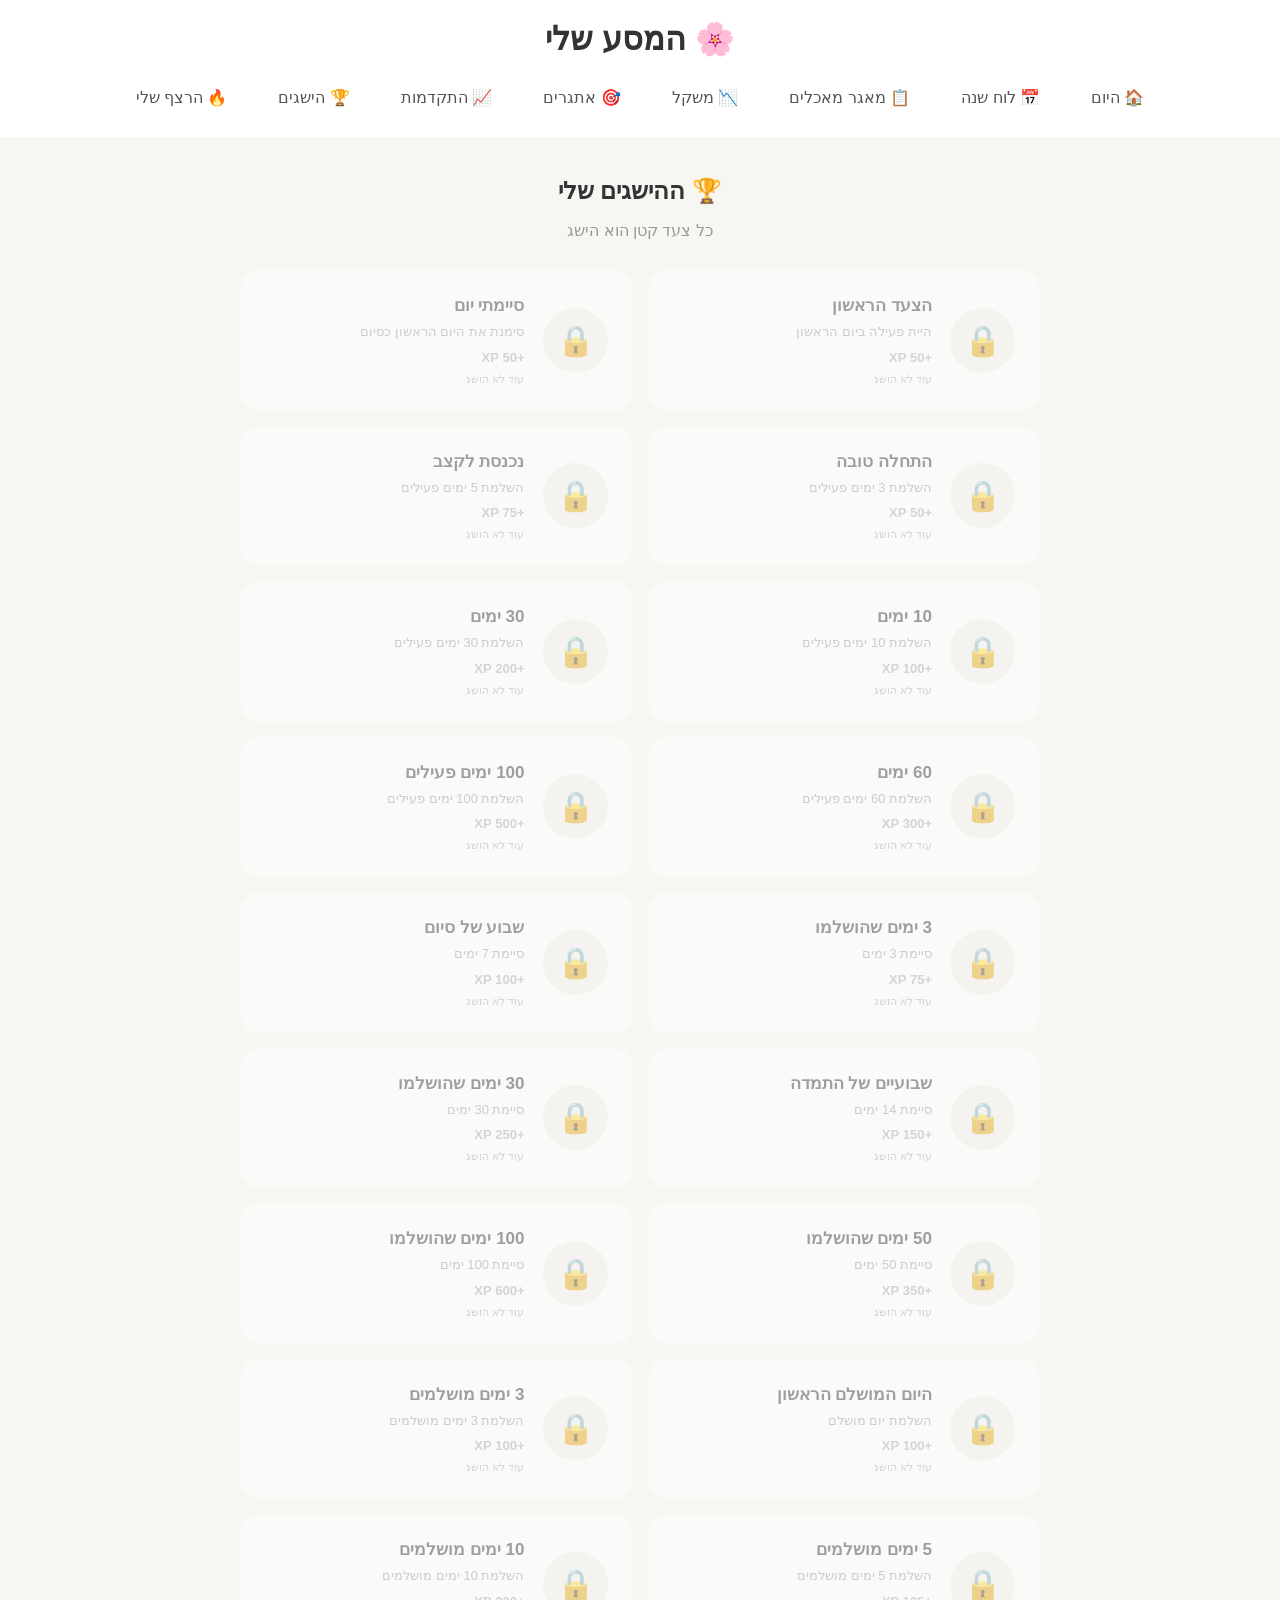
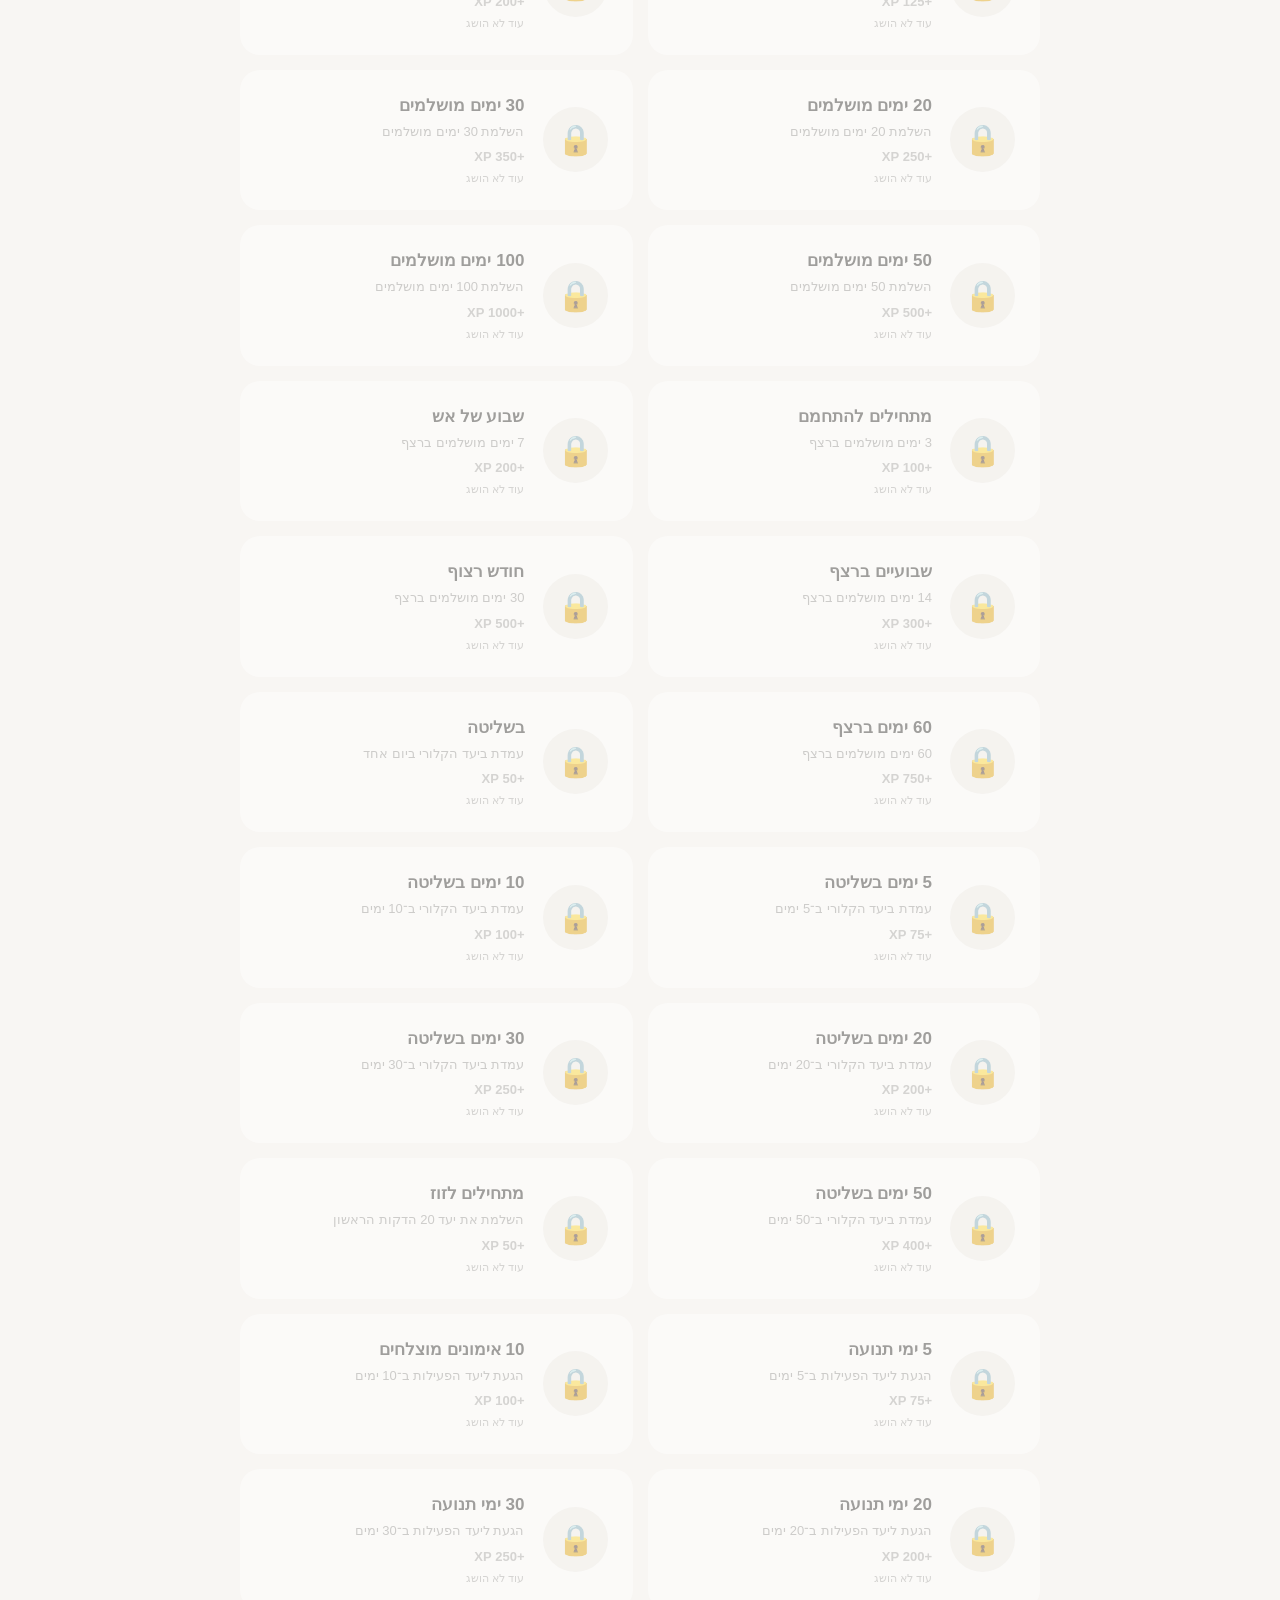
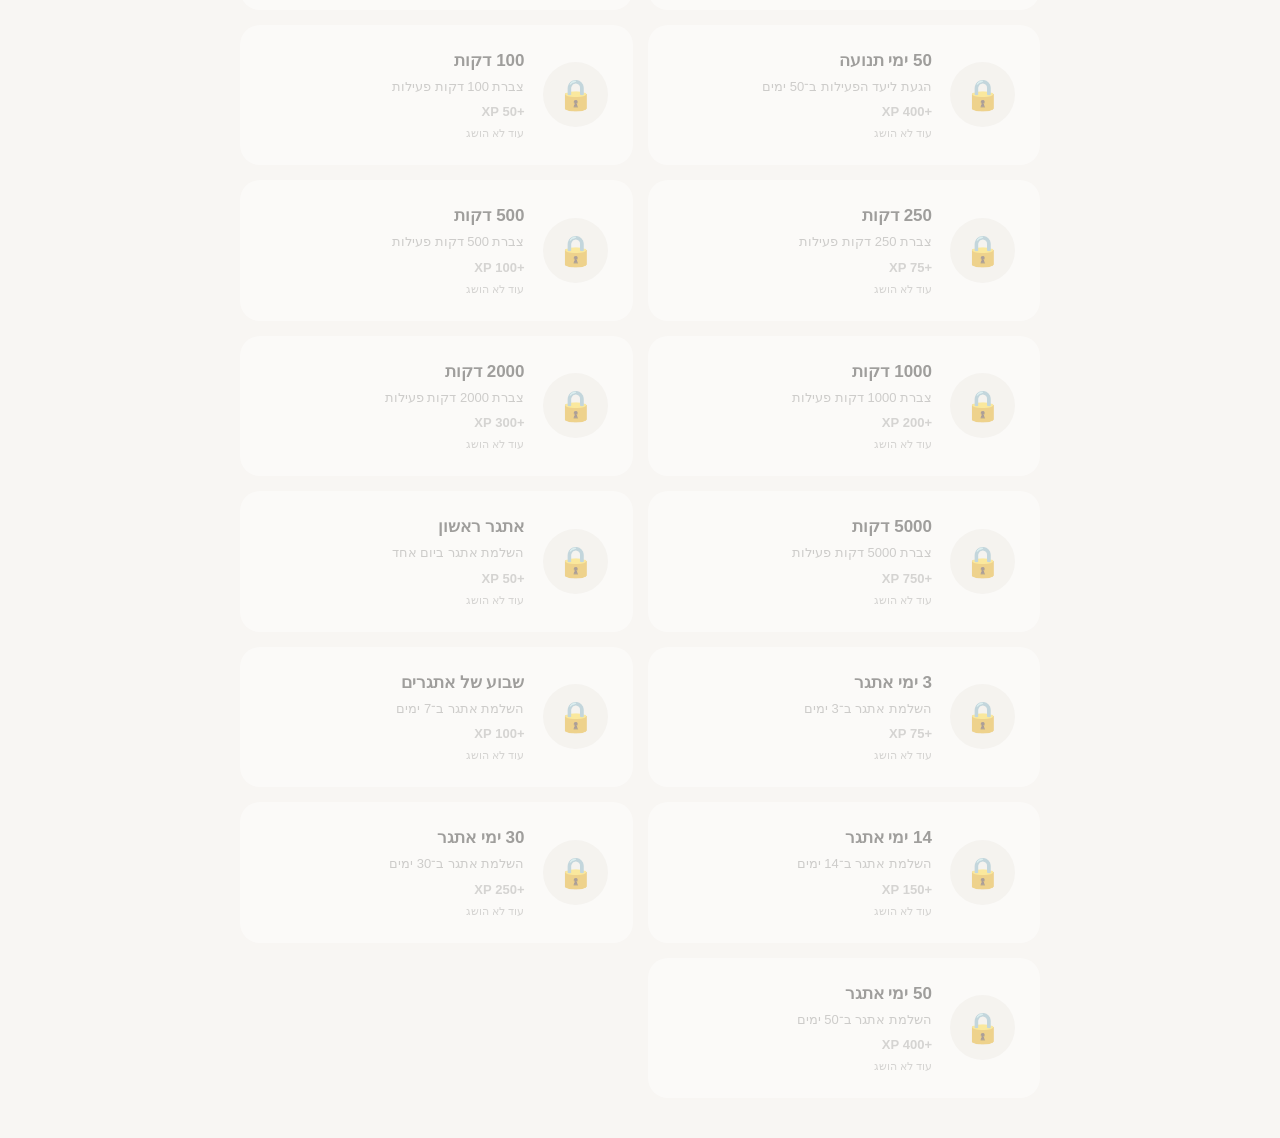
==== commit 230202fb: "Add files via upload" ====
--- a/achievements.html
+++ b/achievements.html
@@ -28,6 +28,7 @@
             <a href="challenges.html">🎯 אתגרים</a>
             <a href="progress.html">📈 התקדמות</a>
             <a href="achievements.html">🏆 הישגים</a>
+              <a href="streak.html"> 🔥 הרצף שלי</a>
         </nav>
 
     </header>
@@ -113,11 +114,11 @@
     </div>
 
 </div>
-
+<script src="achievement-data.js"></script>
 <script src="achievements.js"></script>
-
 <script src="achievement-notifier.js"></script>
+<script src="xp.js"></script>
 
 </body>
 
-</html>+</html>
--- a/style.css
+++ b/style.css
@@ -1466,6 +1466,8 @@
 }
 
 
+.unit-input,
+.amount-input,
 .calorie-input {
     width: 100px;
 
@@ -1477,6 +1479,22 @@
     border-radius: 9px;
 
     font-size: 14px;
+
+    font-family: inherit;
+
+    outline: none;
+
+    background: white;
+
+    transition:
+        border-color 0.2s;
+}
+
+
+.unit-input:focus,
+.amount-input:focus,
+.calorie-input:focus {
+    border-color: #b8c9b0;
 }
 
 
@@ -3515,18 +3533,22 @@
 }
 
 .food-list-table th:nth-child(1) {
-    width: 42%;
+    width: 32%;
 }
 
 .food-list-table th:nth-child(2) {
-    width: 27%;
+    width: 20%;
 }
 
 .food-list-table th:nth-child(3) {
-    width: 21%;
+    width: 18%;
 }
 
 .food-list-table th:nth-child(4) {
+    width: 20%;
+}
+
+.food-list-table th:nth-child(5) {
     width: 10%;
 }
 
@@ -3563,6 +3585,7 @@
 }
 
 .food-name-input,
+.food-unit-input,
 .food-amount-input,
 .food-calories-input {
 
@@ -3588,6 +3611,7 @@
 }
 
 .food-name-input:focus,
+.food-unit-input:focus,
 .food-amount-input:focus,
 .food-calories-input:focus {
 
@@ -3669,7 +3693,1812 @@
     }
 
     .food-list-table {
-        min-width: 650px;
+        min-width: 750px;
+    }
+
+}
+/* ==================================================
+   חלונית פירוט היום
+   ================================================== */
+
+.day-modal {
+    display: none;
+    position: fixed;
+    inset: 0;
+
+    background: rgba(0, 0, 0, 0.45);
+
+    justify-content: center;
+    align-items: center;
+
+    z-index: 1000;
+
+    padding: 20px;
+}
+
+
+.day-modal.show {
+    display: flex;
+}
+
+
+/* ==================================================
+   תוכן החלונית
+   ================================================== */
+
+.day-modal-content {
+    position: relative;
+
+    width: min(500px, 100%);
+
+    max-height: 90vh;
+    overflow-y: auto;
+
+    background: #ffffff;
+
+    border-radius: 18px;
+
+    padding: 28px;
+
+    box-shadow:
+        0 15px 45px rgba(0, 0, 0, 0.18);
+
+    box-sizing: border-box;
+}
+
+
+/* ==================================================
+   כפתור סגירה
+   ================================================== */
+
+.close-modal {
+    position: absolute;
+
+    top: 12px;
+    left: 15px;
+
+    width: 34px;
+    height: 34px;
+
+    border: none;
+
+    background: transparent;
+
+    color: #777;
+
+    font-size: 28px;
+
+    line-height: 1;
+
+    cursor: pointer;
+
+    border-radius: 50%;
+
+    transition:
+        background 0.2s ease,
+        color 0.2s ease;
+}
+
+
+.close-modal:hover {
+    background: #f5f1ee;
+    color: #333;
+}
+
+
+/* ==================================================
+   כותרת התאריך
+   ================================================== */
+
+#modalDate {
+    text-align: center;
+
+    margin:
+        0 35px 24px;
+
+    color: #5f5149;
+
+    font-size: 24px;
+}
+
+
+/* ==================================================
+   שורות המשימות
+   ================================================== */
+
+.modal-task-wrapper {
+    margin-bottom: 14px;
+}
+
+
+/* ==================================================
+   תזונה / פעילות / אתגר
+   אותו קונספט עיצובי
+   ================================================== */
+
+.modal-task {
+    position: relative;
+
+    display: flex;
+
+    align-items: center;
+
+    gap: 10px;
+
+    min-height: 54px;
+
+    padding: 12px 16px;
+
+    box-sizing: border-box;
+
+    border: 1px solid #e7ddd7;
+
+    border-radius: 10px;
+
+    background: #fffdfc;
+
+    color: #5b4d45;
+
+    font-size: 17px;
+
+    box-shadow:
+        0 2px 6px rgba(0, 0, 0, 0.04);
+}
+
+
+/* ==================================================
+   שם תזונה / פעילות
+   ================================================== */
+
+.modal-expand-title {
+    flex: 1;
+
+    display: flex;
+
+    align-items: center;
+
+    gap: 6px;
+
+    white-space: nowrap;
+}
+
+
+/* ==================================================
+   ✓ / ○
+   ================================================== */
+
+.modal-task-status {
+    flex-shrink: 0;
+
+    width: 22px;
+
+    text-align: center;
+
+    font-size: 18px;
+
+    color: #8c7b70;
+}
+
+
+/* ==================================================
+   החץ
+   ================================================== */
+
+.modal-expand-arrow {
+    flex-shrink: 0;
+
+    display: flex;
+
+    align-items: center;
+    justify-content: center;
+
+    width: 24px;
+    height: 24px;
+
+    margin-right: 2px;
+
+    color: #75645b;
+
+    font-size: 19px;
+
+    line-height: 1;
+
+    cursor: pointer;
+
+    user-select: none;
+
+    border-radius: 5px;
+
+    transition:
+        background 0.2s ease,
+        color 0.2s ease,
+        transform 0.2s ease;
+}
+
+
+/* ==================================================
+   במעבר עכבר על החץ
+   ================================================== */
+
+.modal-expand-arrow:hover {
+    background: #f1e9e4;
+
+    color: #4f4038;
+}
+
+
+/* ==================================================
+   כשהחץ מקבל פוקוס
+   ================================================== */
+
+.modal-expand-arrow:focus {
+    outline: none;
+
+    background: #f1e9e4;
+
+    color: #4f4038;
+}
+
+
+/* ==================================================
+   מידע: קלוריות / דקות
+   ================================================== */
+
+.modal-detail {
+    padding: 9px 16px 4px;
+
+    color: #85776f;
+
+    font-size: 14px;
+
+    text-align: right;
+}
+
+
+/* ==================================================
+   חריגה בקלוריות
+   ================================================== */
+
+.modal-warning {
+    display: block;
+
+    margin-top: 4px;
+
+    color: #b36b5d;
+
+    font-size: 13px;
+}
+
+
+/* ==================================================
+   אזור הפירוט שנפתח
+   ================================================== */
+
+.modal-expandable-details {
+    margin-top: 7px;
+
+    padding: 10px 12px;
+
+    border: 1px solid #eee4df;
+
+    border-radius: 9px;
+
+    background: #faf7f5;
+
+    box-sizing: border-box;
+}
+
+
+/* ==================================================
+   שורה של מאכל
+   ================================================== */
+
+.modal-food-row {
+    display: grid;
+
+    grid-template-columns:
+        minmax(0, 1fr)
+        auto
+        auto;
+
+    align-items: center;
+
+    gap: 10px;
+
+    padding: 9px 4px;
+
+    border-bottom: 1px solid #eee5e0;
+
+    font-size: 14px;
+}
+
+
+.modal-food-row:last-child {
+    border-bottom: none;
+}
+
+
+.modal-food-name {
+    display: flex;
+
+    align-items: center;
+
+    gap: 7px;
+
+    min-width: 0;
+}
+
+
+.modal-food-name span:last-child {
+    overflow: hidden;
+
+    text-overflow: ellipsis;
+
+    white-space: nowrap;
+}
+
+
+.modal-food-amount {
+    color: #8b7d75;
+
+    white-space: nowrap;
+}
+
+
+.modal-food-calories {
+    color: #6f625b;
+
+    white-space: nowrap;
+}
+
+
+/* ==================================================
+   סה"כ אוכל
+   ================================================== */
+
+.modal-food-total {
+    padding-top: 11px;
+
+    margin-top: 5px;
+
+    border-top: 1px solid #e4d9d3;
+
+    text-align: right;
+
+    color: #665850;
+
+    font-size: 14px;
+}
+
+
+/* ==================================================
+   שורה של פעילות
+   ================================================== */
+
+.modal-activity-row {
+    display: flex;
+
+    align-items: center;
+
+    justify-content: space-between;
+
+    gap: 12px;
+
+    padding: 9px 4px;
+
+    border-bottom: 1px solid #eee5e0;
+
+    font-size: 14px;
+}
+
+
+.modal-activity-row:last-child {
+    border-bottom: none;
+}
+
+
+.modal-activity-name {
+    display: flex;
+
+    align-items: center;
+
+    gap: 7px;
+}
+
+
+.modal-activity-minutes {
+    color: #6f625b;
+
+    white-space: nowrap;
+}
+
+
+/* ==================================================
+   סה"כ פעילות
+   ================================================== */
+
+.modal-activity-total {
+    padding-top: 11px;
+
+    margin-top: 5px;
+
+    border-top: 1px solid #e4d9d3;
+
+    text-align: right;
+
+    color: #665850;
+
+    font-size: 14px;
+}
+
+
+/* ==================================================
+   אין נתונים
+   ================================================== */
+
+.modal-empty-detail {
+    padding: 8px;
+
+    color: #94857c;
+
+    font-size: 14px;
+
+    text-align: center;
+}
+
+
+/* ==================================================
+   הציון
+   ================================================== */
+
+.modal-score {
+    display: flex;
+
+    align-items: center;
+
+    justify-content: center;
+
+    gap: 8px;
+
+    margin-top: 22px;
+
+    padding: 13px;
+
+    border-top: 1px solid #eee5e0;
+
+    color: #665850;
+
+    font-size: 16px;
+}
+
+
+.modal-score strong {
+    font-size: 20px;
+
+    color: #5b4d45;
+}
+
+
+/* ==================================================
+   התאמה למסך קטן
+   ================================================== */
+
+@media (max-width: 600px) {
+
+    .day-modal-content {
+        padding: 22px 16px;
+    }
+
+
+    #modalDate {
+        font-size: 21px;
+
+        margin-bottom: 20px;
+    }
+
+
+    .modal-task {
+        min-height: 50px;
+
+        padding: 10px 12px;
+
+        font-size: 16px;
+    }
+
+
+    .modal-food-row {
+        grid-template-columns: 1fr auto;
+
+        gap: 5px;
+    }
+
+
+    .modal-food-calories {
+        grid-column: 2;
+    }
+
+
+    .modal-food-amount {
+        grid-column: 1;
+        grid-row: 2;
+    }
+
+}
+.chart-grid-line {
+    stroke: #e0e0e0;
+    stroke-dasharray: 4;
+    stroke-width: 1;
+}
+
+.chart-label {
+    fill: #777;
+    font-size: 11px;
+}
+
+.chart-weight-label {
+    fill: #333;
+    font-size: 13px;
+    font-weight: bold;
+}
+
+.weight-chart {
+    width: 100%;
+    min-width: 650px;
+    height: 380px;
+}
+/* ==================================================
+   דף הרצף
+================================================== */
+
+.streak-page {
+    max-width: 900px;
+    margin: 0 auto;
+    padding-bottom: 60px;
+}
+
+
+.streak-title-area {
+    text-align: center;
+    margin-bottom: 25px;
+}
+
+
+.streak-title-area h2 {
+    margin-bottom: 6px;
+}
+
+
+.streak-title-area p {
+    color: #999;
+    margin: 0;
+}
+
+
+/* ==================================================
+   סטטיסטיקות
+================================================== */
+
+.streak-stats {
+    display: flex;
+
+    justify-content: center;
+
+    gap: 18px;
+
+    margin-bottom: 20px;
+
+    flex-wrap: wrap;
+}
+
+
+.streak-stat {
+    min-width: 145px;
+
+    display: flex;
+
+    flex-direction: column;
+
+    align-items: center;
+
+    gap: 3px;
+
+    padding: 14px 20px;
+
+    border: 1px solid #eee7df;
+
+    border-radius: 18px;
+
+    background: rgba(
+        255,
+        255,
+        255,
+        0.65
+    );
+
+    box-shadow:
+        0 5px 20px
+        rgba(
+            0,
+            0,
+            0,
+            0.035
+        );
+}
+
+
+.streak-stat-icon {
+    font-size: 20px;
+}
+
+
+.streak-stat strong {
+    font-size: 24px;
+
+    font-weight: 500;
+
+    color: #756c66;
+}
+
+
+.streak-stat span:last-child {
+    color: #999;
+
+    font-size: 12px;
+}
+
+
+/* ==================================================
+   אזור המעגל
+================================================== */
+
+.streak-wheel-area {
+    display: flex;
+
+    justify-content: center;
+
+    margin-top: 10px;
+}
+
+
+.streak-wheel {
+    position: relative;
+
+    width: min(
+        700px,
+        90vw
+    );
+
+    aspect-ratio: 1 / 1;
+}
+
+
+.streak-circle-svg {
+    position: absolute;
+
+    inset: 0;
+
+    width: 100%;
+
+    height: 100%;
+
+    overflow: visible;
+}
+
+
+.streak-track,
+.streak-ghost,
+.streak-progress {
+    fill: none;
+
+    stroke-width: 10;
+
+    transform:
+        rotate(-90deg);
+
+    transform-origin:
+        300px 300px;
+}
+
+
+.streak-track {
+    stroke: #eee9e3;
+}
+
+
+.streak-ghost {
+    stroke: #d9d5d0;
+
+    stroke-linecap: round;
+
+    opacity: 0.9;
+
+    transition:
+        stroke-dashoffset 0.8s ease;
+}
+
+
+.streak-progress {
+    stroke: #b7c6a9;
+
+    stroke-linecap: round;
+
+    filter:
+        drop-shadow(
+            0 2px 4px
+            rgba(
+                140,
+                150,
+                120,
+                0.2
+            )
+        );
+
+    transition:
+        stroke-dashoffset 0.9s
+        cubic-bezier(
+            0.22,
+            1,
+            0.36,
+            1
+        );
+}
+
+
+.streak-start-dot {
+    fill: #b7c6a9;
+}
+
+
+/* ==================================================
+   מרכז
+================================================== */
+
+.streak-center {
+    position: absolute;
+
+    left: 50%;
+
+    top: 50%;
+
+    transform:
+        translate(
+            -50%,
+            -50%
+        );
+
+    width: 42%;
+
+    min-width: 190px;
+
+    text-align: center;
+}
+
+
+.streak-fire {
+    font-size: 46px;
+
+    line-height: 1;
+
+    transition:
+        transform 0.3s ease;
+}
+
+
+.streak-fire.big-fire {
+    animation:
+        streakFirePulse 1.3s
+        ease-in-out infinite;
+}
+
+
+@keyframes streakFirePulse {
+
+    0%,
+    100% {
+        transform:
+            scale(1);
+    }
+
+    50% {
+        transform:
+            scale(1.1);
+    }
+
+}
+
+
+.streak-number {
+    margin-top: 8px;
+
+    font-size: clamp(
+        42px,
+        8vw,
+        68px
+    );
+
+    font-weight: 500;
+
+    line-height: 1;
+
+    color: #706862;
+}
+
+
+.streak-center-label {
+    margin-top: 8px;
+
+    color: #8e8781;
+
+    font-size: 14px;
+}
+
+
+.streak-next-message {
+    margin-top: 14px;
+
+    color: #a19790;
+
+    font-size: 13px;
+
+    line-height: 1.5;
+}
+
+
+/* ==================================================
+   מתנות
+================================================== */
+
+.gift-container {
+    position: absolute;
+
+    inset: 0;
+}
+
+
+.streak-gift {
+    position: absolute;
+
+    width: 76px;
+
+    height: 76px;
+
+    transform:
+        translate(
+            -50%,
+            -50%
+        );
+
+    display: flex;
+
+    flex-direction: column;
+
+    align-items: center;
+
+    justify-content: center;
+
+    transition:
+        transform 0.25s ease;
+}
+
+
+.streak-gift:hover {
+    transform:
+        translate(
+            -50%,
+            -50%
+        )
+        scale(1.07);
+}
+
+
+.streak-gift-image {
+    width: 58px;
+
+    height: 58px;
+
+    object-fit: contain;
+
+    filter:
+        grayscale(1);
+
+    opacity: 0.38;
+
+    transition:
+        filter 0.3s ease,
+        opacity 0.3s ease,
+        transform 0.3s ease;
+}
+
+
+.streak-gift.earned
+.streak-gift-image {
+
+    filter:
+        grayscale(0);
+
+    opacity: 1;
+}
+
+
+.streak-gift-number {
+    position: absolute;
+
+    top: -4px;
+
+    right: 2px;
+
+    width: 20px;
+
+    height: 20px;
+
+    display: flex;
+
+    align-items: center;
+
+    justify-content: center;
+
+    border-radius: 50%;
+
+    background: #eeeae5;
+
+    color: #888;
+
+    font-size: 11px;
+}
+
+
+.streak-gift.earned
+.streak-gift-number {
+
+    background: #c6d1bc;
+
+    color: white;
+
+}
+
+
+.streak-gift-days {
+    margin-top: -2px;
+
+    color: #a09a94;
+
+    font-size: 10px;
+}
+
+
+.streak-gift.earned
+.streak-gift-days {
+
+    color: #8d9b84;
+
+}
+
+
+/* ==================================================
+   הודעת שיא
+================================================== */
+
+.streak-best-message {
+    margin: 5px auto 20px;
+
+    max-width: 500px;
+
+    text-align: center;
+
+    color: #9a918b;
+
+    font-size: 14px;
+}
+
+
+/* ==================================================
+   הסבר
+================================================== */
+
+.streak-info-card {
+    max-width: 600px;
+
+    margin: 0 auto;
+
+    display: flex;
+
+    align-items: center;
+
+    gap: 15px;
+
+    padding: 18px 22px;
+
+    border:
+        1px solid #eee7df;
+
+    border-radius: 18px;
+
+    background:
+        rgba(
+            255,
+            255,
+            255,
+            0.6
+        );
+}
+
+
+.streak-info-icon {
+    font-size: 27px;
+}
+
+
+.streak-info-card strong {
+    color: #766e68;
+}
+
+
+.streak-info-card p {
+    margin: 5px 0 0;
+
+    color: #999;
+
+    font-size: 13px;
+
+    line-height: 1.6;
+}
+
+
+/* ==================================================
+   חלונית מתנה
+================================================== */
+
+.gift-popup {
+    position: fixed;
+
+    inset: 0;
+
+    z-index: 5000;
+
+    display: flex;
+
+    align-items: center;
+
+    justify-content: center;
+
+    padding: 20px;
+
+    background:
+        rgba(
+            95,
+            88,
+            82,
+            0.22
+        );
+
+    opacity: 0;
+
+    visibility: hidden;
+
+    transition:
+        opacity 0.25s ease,
+        visibility 0.25s ease;
+
+    backdrop-filter:
+        blur(3px);
+}
+
+
+.gift-popup.show {
+    opacity: 1;
+
+    visibility: visible;
+}
+
+
+.gift-popup-content {
+    position: relative;
+
+    width: min(
+        390px,
+        92vw
+    );
+
+    padding: 32px 25px 25px;
+
+    text-align: center;
+
+    border-radius: 28px;
+
+    border:
+        1px solid #eee5dc;
+
+    background:
+        #fffdfb;
+
+    box-shadow:
+        0 20px 70px
+        rgba(
+            0,
+            0,
+            0,
+            0.13
+        );
+}
+
+
+.gift-sparkles {
+    color: #b7a795;
+
+    font-size: 18px;
+
+    letter-spacing: 10px;
+
+    margin-bottom: 10px;
+}
+
+
+.gift-popup-title {
+    font-size: 25px;
+
+    color: #766d67;
+
+    margin-bottom: 15px;
+}
+
+
+.gift-popup-image {
+    width: 170px;
+
+    height: 170px;
+
+    object-fit: contain;
+
+    margin: 5px auto 10px;
+
+    display: block;
+}
+
+
+.gift-popup-text {
+    color: #817872;
+
+    font-size: 17px;
+
+    line-height: 1.7;
+}
+
+
+.gift-popup-subtitle {
+    margin-top: 8px;
+
+    color: #a39a94;
+
+    font-size: 13px;
+}
+
+
+.gift-popup-button {
+    margin-top: 22px;
+
+    padding: 11px 25px;
+
+    border: none;
+
+    border-radius: 14px;
+
+    background: #b8c7ac;
+
+    color: white;
+
+    font-family: inherit;
+
+    cursor: pointer;
+
+    font-size: 14px;
+
+    transition:
+        transform 0.2s ease,
+        background 0.2s ease;
+}
+
+
+.gift-popup-button:hover {
+    transform:
+        translateY(-2px);
+
+    background: #aab99e;
+}
+
+
+.gift-celebration
+.gift-popup-image {
+
+    animation:
+        giftUnlock 0.75s
+        ease;
+}
+
+
+@keyframes giftUnlock {
+
+    0% {
+        transform:
+            scale(0.45)
+            rotate(-10deg);
+
+        opacity: 0;
+    }
+
+    55% {
+        transform:
+            scale(1.12)
+            rotate(4deg);
+
+        opacity: 1;
+    }
+
+    100% {
+        transform:
+            scale(1)
+            rotate(0);
+    }
+
+}
+
+
+/* ==================================================
+   מובייל
+================================================== */
+
+@media (
+    max-width: 600px
+) {
+
+    .streak-page {
+        padding-left: 8px;
+        padding-right: 8px;
+    }
+
+
+    .streak-gift {
+        width: 58px;
+        height: 58px;
+    }
+
+
+    .streak-gift-image {
+        width: 44px;
+        height: 44px;
+    }
+
+
+    .streak-gift-number {
+        width: 17px;
+        height: 17px;
+
+        font-size: 9px;
+    }
+
+
+    .streak-center {
+        min-width: 150px;
+    }
+
+
+    .streak-fire {
+        font-size: 36px;
+    }
+
+
+    .streak-center-label {
+        font-size: 12px;
+    }
+
+
+    .streak-next-message {
+        font-size: 11px;
+    }
+
+
+    .streak-info-card {
+        align-items: flex-start;
+    }
+
+}
+/* ==================================================
+   קו הרצף - גרסה מרהיבה יותר
+================================================== */
+
+.streak-track,
+.streak-ghost,
+.streak-progress {
+    fill: none;
+    stroke-width: 11;
+
+    transform: rotate(-90deg);
+    transform-origin: 300px 300px;
+}
+
+
+.streak-track {
+    stroke: #eee8e1;
+}
+
+
+/* השיא ההיסטורי */
+
+.streak-ghost {
+    stroke: #d7d3ce;
+    stroke-width: 8;
+
+    stroke-linecap: round;
+
+    opacity: 0.95;
+
+    transition:
+        stroke-dashoffset 0.9s ease;
+}
+
+
+/* הקו הפעיל */
+
+.streak-progress {
+    stroke: #aabd89;
+
+    stroke-width: 13;
+
+    stroke-linecap: round;
+
+    filter:
+        drop-shadow(
+            0 0 4px
+            rgba(154, 179, 126, 0.45)
+        )
+        drop-shadow(
+            0 0 10px
+            rgba(154, 179, 126, 0.20)
+        );
+
+    transition:
+        stroke-dashoffset
+        0.9s cubic-bezier(
+            0.22,
+            1,
+            0.36,
+            1
+        );
+
+    animation:
+        streakLineGlow
+        2.8s
+        ease-in-out
+        infinite;
+}
+
+
+@keyframes streakLineGlow {
+
+    0%,
+    100% {
+        filter:
+            drop-shadow(
+                0 0 3px
+                rgba(154, 179, 126, 0.35)
+            )
+            drop-shadow(
+                0 0 7px
+                rgba(154, 179, 126, 0.15)
+            );
+    }
+
+    50% {
+        filter:
+            drop-shadow(
+                0 0 6px
+                rgba(154, 179, 126, 0.60)
+            )
+            drop-shadow(
+                0 0 14px
+                rgba(154, 179, 126, 0.25)
+            );
+    }
+
+}
+
+
+/* ==================================================
+   נקודת ההתחלה
+================================================== */
+
+.streak-start-dot {
+    fill: #aabd89;
+
+    filter:
+        drop-shadow(
+            0 0 5px
+            rgba(154, 179, 126, 0.45)
+        );
+}
+
+
+/* ==================================================
+   קצה הקו
+================================================== */
+
+.streak-progress-container {
+    position: absolute;
+
+    inset: 0;
+
+    pointer-events: none;
+}
+
+
+.streak-progress-spark {
+
+    position: absolute;
+
+    width: 13px;
+    height: 13px;
+
+    border-radius: 50%;
+
+    background:
+        radial-gradient(
+            circle,
+            white 0%,
+            #dce8c8 25%,
+            #aabd89 55%,
+            transparent 75%
+        );
+
+    transform:
+        translate(
+            -50%,
+            -50%
+        );
+
+    filter:
+        drop-shadow(
+            0 0 5px
+            rgba(181, 208, 151, 0.9)
+        )
+        drop-shadow(
+            0 0 12px
+            rgba(181, 208, 151, 0.5)
+        );
+
+    animation:
+        progressSparkPulse
+        1.6s
+        ease-in-out
+        infinite;
+}
+
+
+@keyframes progressSparkPulse {
+
+    0%,
+    100% {
+        transform:
+            translate(
+                -50%,
+                -50%
+            )
+            scale(0.8);
+
+        opacity: 0.75;
+    }
+
+    50% {
+        transform:
+            translate(
+                -50%,
+                -50%
+            )
+            scale(1.35);
+
+        opacity: 1;
+    }
+
+}
+
+
+/* ==================================================
+   אבק כוכבים
+================================================== */
+
+.streak-particle {
+
+    position: absolute;
+
+    width: 4px;
+    height: 4px;
+
+    border-radius: 50%;
+
+    background:
+        #dce8c8;
+
+    pointer-events: none;
+
+    opacity: 0;
+
+    box-shadow:
+        0 0 5px
+        rgba(
+            203,
+            222,
+            178,
+            0.95
+        );
+
+    animation:
+        sparkleFloat
+        1.8s
+        ease-out
+        forwards;
+}
+
+
+@keyframes sparkleFloat {
+
+    0% {
+        opacity: 0;
+        transform:
+            scale(0.3)
+            translate(
+                0,
+                0
+            );
+    }
+
+    25% {
+        opacity: 1;
+    }
+
+    100% {
+        opacity: 0;
+
+        transform:
+            scale(1.5)
+            translate(
+                var(--spark-x),
+                var(--spark-y)
+            );
+    }
+
+}
+
+
+/* ==================================================
+   מתנות
+================================================== */
+
+.streak-gift {
+    width: 88px;
+    height: 88px;
+
+    transition:
+        transform 0.28s ease;
+}
+
+
+.streak-gift:hover {
+    transform:
+        translate(
+            -50%,
+            -50%
+        )
+        scale(1.1);
+}
+
+
+.streak-gift-image {
+    width: 70px;
+    height: 70px;
+
+    object-fit: contain;
+
+    filter:
+        grayscale(1)
+        saturate(0.25);
+
+    opacity: 0.35;
+
+    transition:
+        filter 0.45s ease,
+        opacity 0.45s ease,
+        transform 0.45s ease;
+}
+
+
+/* מתנה שהושגה */
+
+.streak-gift.earned
+.streak-gift-image {
+
+    filter:
+        grayscale(0)
+        saturate(1.15)
+        drop-shadow(
+            0 4px 8px
+            rgba(
+                0,
+                0,
+                0,
+                0.10
+            )
+        );
+
+    opacity: 1;
+
+    animation:
+        giftReached
+        0.6s
+        ease;
+}
+
+
+@keyframes giftReached {
+
+    0% {
+        transform:
+            scale(0.75);
+    }
+
+    55% {
+        transform:
+            scale(1.15)
+            rotate(3deg);
+    }
+
+    100% {
+        transform:
+            scale(1)
+            rotate(0);
+    }
+
+}
+
+
+/* ==================================================
+   מתנה הבאה
+================================================== */
+
+.streak-gift.next-gift
+.streak-gift-image {
+
+    opacity: 0.52;
+
+    filter:
+        grayscale(0.5)
+        saturate(0.65);
+
+    animation:
+        nextGiftGlow
+        2.2s
+        ease-in-out
+        infinite;
+}
+
+
+@keyframes nextGiftGlow {
+
+    0%,
+    100% {
+        transform:
+            scale(1);
+    }
+
+    50% {
+        transform:
+            scale(1.07);
+    }
+
+}
+
+
+/* ==================================================
+   מספר המתנה
+================================================== */
+
+.streak-gift-number {
+
+    width: 23px;
+    height: 23px;
+
+    font-size: 11px;
+
+    transition:
+        transform 0.3s ease,
+        background 0.3s ease;
+}
+
+
+.streak-gift.earned
+.streak-gift-number {
+
+    background: #b8c9a5;
+
+    color: white;
+
+    transform:
+        scale(1.08);
+}
+
+
+/* ==================================================
+   מרכז המעגל
+================================================== */
+
+.streak-number {
+
+    text-shadow:
+        0 1px 8px
+        rgba(
+            140,
+            140,
+            120,
+            0.15
+        );
+}
+
+
+.streak-center-label {
+    letter-spacing: 0.2px;
+}
+
+
+/* ==================================================
+   חגיגת מתנה
+================================================== */
+
+.gift-popup-content {
+    animation:
+        popupSoftEntry
+        0.45s
+        ease;
+}
+
+
+@keyframes popupSoftEntry {
+
+    from {
+        opacity: 0;
+
+        transform:
+            translateY(12px)
+            scale(0.96);
+    }
+
+    to {
+        opacity: 1;
+
+        transform:
+            translateY(0)
+            scale(1);
+    }
+
+}
+
+
+.gift-sparkles {
+    animation:
+        sparkleTitle
+        1.8s
+        ease-in-out
+        infinite;
+}
+
+
+@keyframes sparkleTitle {
+
+    0%,
+    100% {
+        opacity: 0.65;
+        transform: scale(1);
+    }
+
+    50% {
+        opacity: 1;
+        transform: scale(1.04);
     }
 
 }
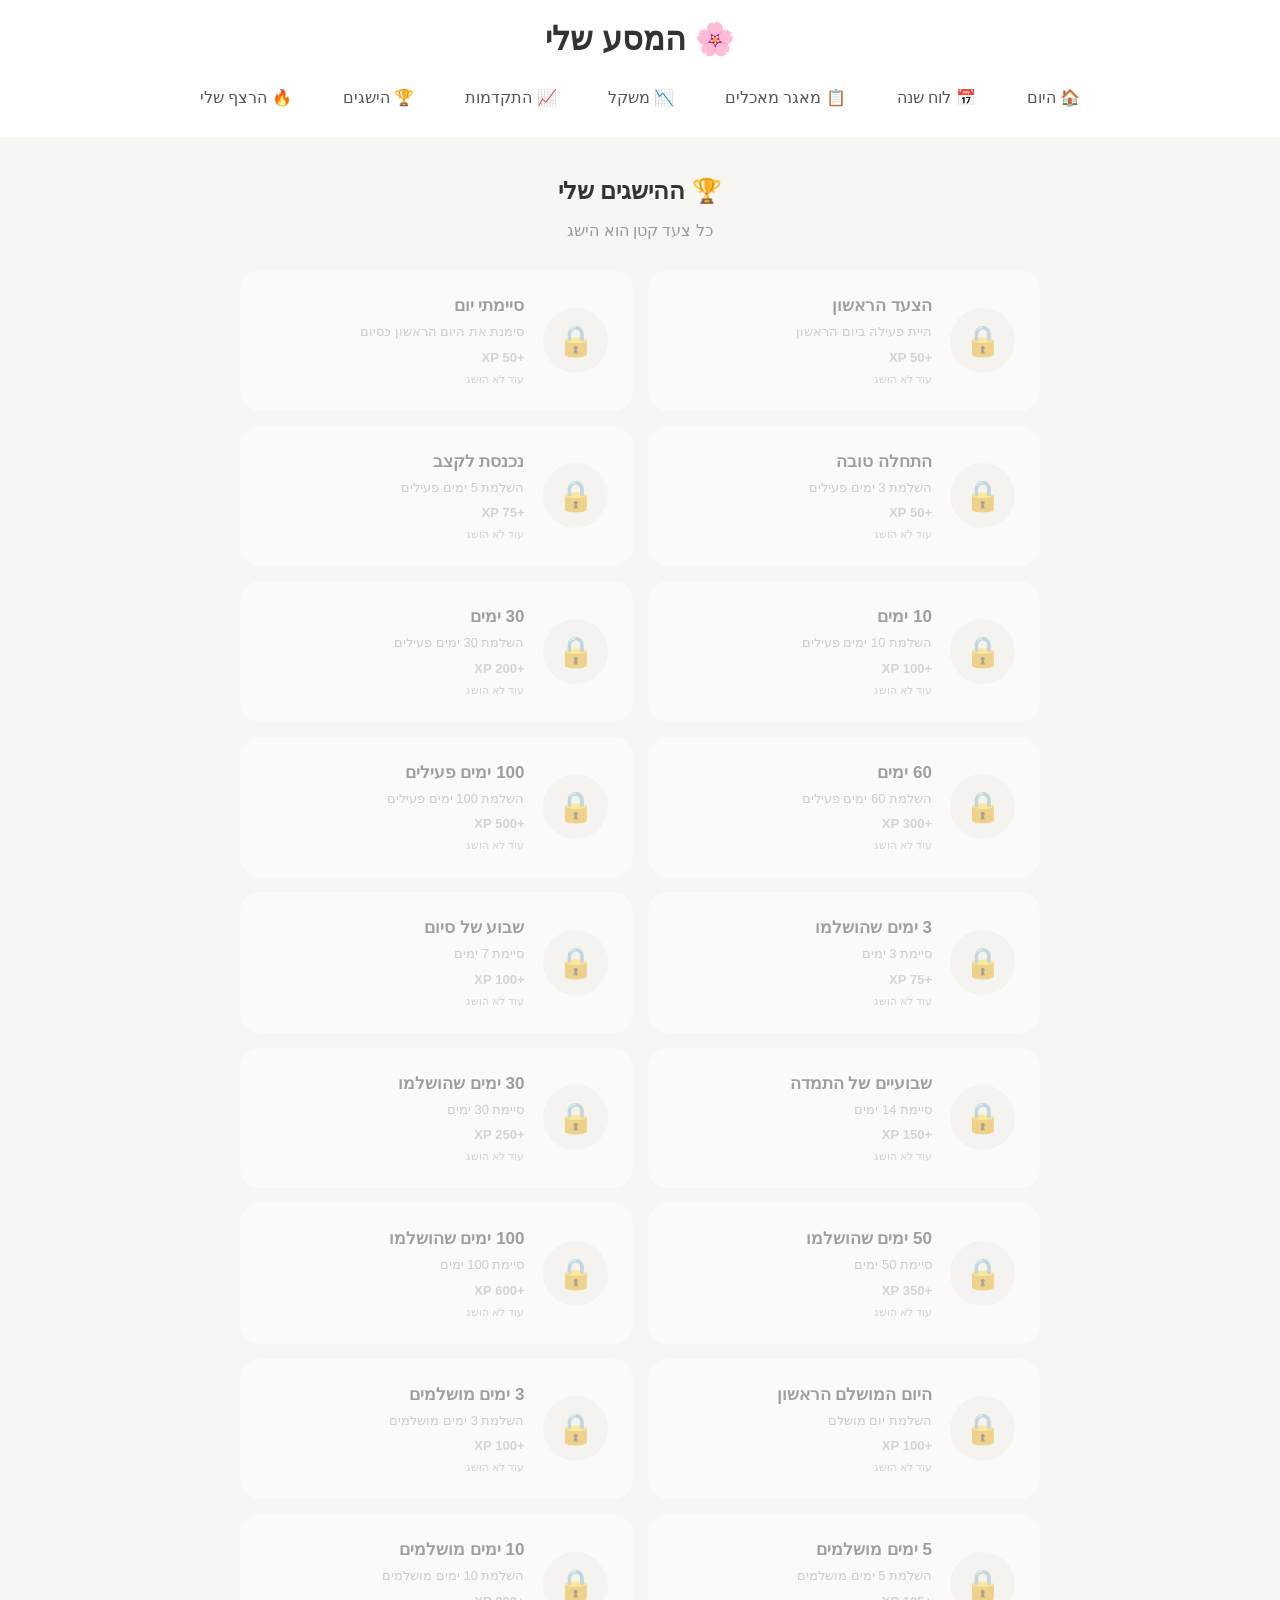
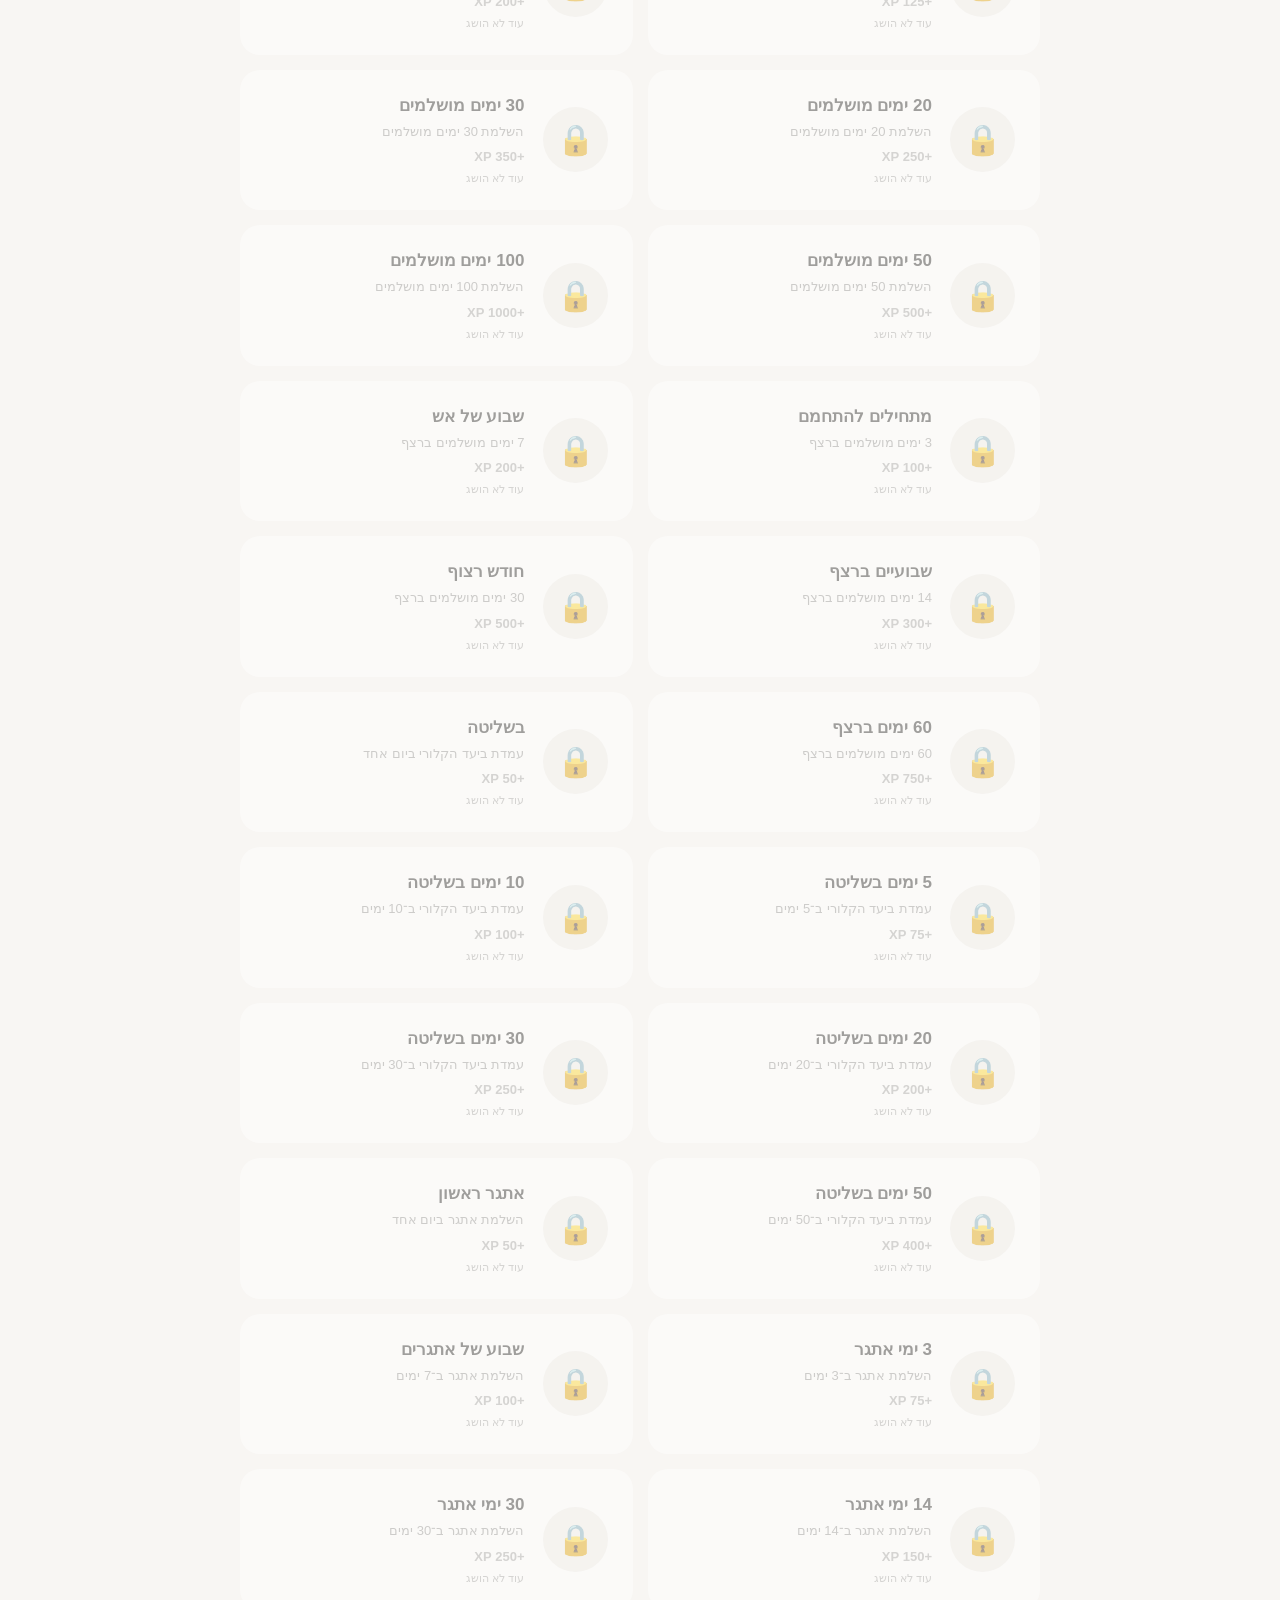
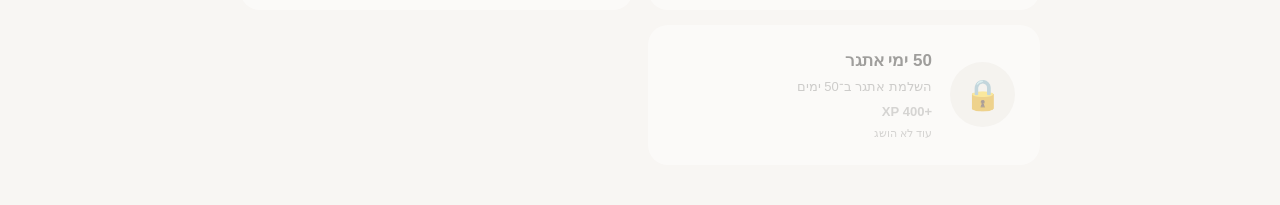
==== commit 49e48e84: "Add files via upload" ====
--- a/achievements.html
+++ b/achievements.html
@@ -25,7 +25,6 @@
             <a href="weight-login.html">
     📉 משקל
 </a>
-            <a href="challenges.html">🎯 אתגרים</a>
             <a href="progress.html">📈 התקדמות</a>
             <a href="achievements.html">🏆 הישגים</a>
               <a href="streak.html"> 🔥 הרצף שלי</a>
--- a/style.css
+++ b/style.css
@@ -4674,6 +4674,35 @@
 }
 
 
+.streak-gift-name {
+    margin-top: 2px;
+
+    max-width: 90px;
+
+    color: #a8a09a;
+
+    font-size: 10px;
+
+    line-height: 1.25;
+
+    text-align: center;
+
+    white-space: normal;
+
+    word-break: break-word;
+}
+
+
+.streak-gift.earned
+.streak-gift-name {
+
+    color: #7a716b;
+
+    font-weight: 500;
+
+}
+
+
 /* ==================================================
    הודעת שיא
 ================================================== */
@@ -4976,6 +5005,13 @@
     }
 
 
+    .streak-gift-name {
+        max-width: 66px;
+
+        font-size: 8.5px;
+    }
+
+
     .streak-center {
         min-width: 150px;
     }
@@ -5036,23 +5072,23 @@
 }
 
 
-/* הקו הפעיל */
+/* הקו הפעיל - כתום זוהר ובולט */
 
 .streak-progress {
-    stroke: #aabd89;
-
-    stroke-width: 13;
+    stroke: url(#fireLineGradient);
+
+    stroke-width: 15;
 
     stroke-linecap: round;
 
     filter:
         drop-shadow(
-            0 0 4px
-            rgba(154, 179, 126, 0.45)
+            0 0 5px
+            rgba(255, 138, 0, 0.55)
         )
         drop-shadow(
-            0 0 10px
-            rgba(154, 179, 126, 0.20)
+            0 0 12px
+            rgba(255, 90, 0, 0.30)
         );
 
     transition:
@@ -5078,24 +5114,141 @@
     100% {
         filter:
             drop-shadow(
+                0 0 4px
+                rgba(255, 138, 0, 0.45)
+            )
+            drop-shadow(
+                0 0 9px
+                rgba(255, 90, 0, 0.22)
+            );
+    }
+
+    50% {
+        filter:
+            drop-shadow(
+                0 0 8px
+                rgba(255, 170, 40, 0.75)
+            )
+            drop-shadow(
+                0 0 18px
+                rgba(255, 90, 0, 0.4)
+            );
+    }
+
+}
+
+
+/* ==================================================
+   ברק מבריק שרץ על הקו
+================================================== */
+
+.streak-mask-circle {
+    fill: none;
+
+    stroke: #ffffff;
+
+    stroke-width: 15;
+
+    stroke-linecap: round;
+
+    transform: rotate(-90deg);
+    transform-origin: 300px 300px;
+}
+
+
+.streak-lightning-group {
+    transform-box: view-box;
+    transform-origin: 300px 300px;
+
+    animation:
+        streakLightningOrbit
+        2.4s
+        linear
+        infinite;
+}
+
+
+@keyframes streakLightningOrbit {
+
+    from {
+        transform: rotate(0deg);
+    }
+
+    to {
+        transform: rotate(360deg);
+    }
+
+}
+
+
+.streak-lightning-trail-1 {
+    animation-delay: -0.16s;
+    opacity: 0.5;
+}
+
+
+.streak-lightning-trail-2 {
+    animation-delay: -0.30s;
+    opacity: 0.22;
+}
+
+
+.streak-lightning-main {
+    opacity: 1;
+}
+
+
+.streak-lightning-shape {
+    fill: url(#lightningGradient);
+
+    filter:
+        drop-shadow(
+            0 0 4px
+            rgba(255, 205, 60, 0.9)
+        )
+        drop-shadow(
+            0 0 10px
+            rgba(255, 138, 0, 0.75)
+        );
+}
+
+
+.streak-lightning-main
+.streak-lightning-shape {
+
+    animation:
+        streakLightningFlicker
+        0.5s
+        ease-in-out
+        infinite
+        alternate;
+
+}
+
+
+@keyframes streakLightningFlicker {
+
+    from {
+        filter:
+            drop-shadow(
                 0 0 3px
-                rgba(154, 179, 126, 0.35)
+                rgba(255, 205, 60, 0.65)
             )
             drop-shadow(
                 0 0 7px
-                rgba(154, 179, 126, 0.15)
+                rgba(255, 138, 0, 0.5)
             );
     }
 
-    50% {
+    to {
         filter:
             drop-shadow(
-                0 0 6px
-                rgba(154, 179, 126, 0.60)
+                0 0 7px
+                rgba(255, 225, 120, 1)
             )
             drop-shadow(
-                0 0 14px
-                rgba(154, 179, 126, 0.25)
+                0 0 16px
+                rgba(255, 138, 0, 0.95)
             );
     }
 
@@ -5107,12 +5260,12 @@
 ================================================== */
 
 .streak-start-dot {
-    fill: #aabd89;
+    fill: #ff8a00;
 
     filter:
         drop-shadow(
             0 0 5px
-            rgba(154, 179, 126, 0.45)
+            rgba(255, 138, 0, 0.5)
         );
 }
 
@@ -5134,19 +5287,8 @@
 
     position: absolute;
 
-    width: 13px;
-    height: 13px;
-
-    border-radius: 50%;
-
-    background:
-        radial-gradient(
-            circle,
-            white 0%,
-            #dce8c8 25%,
-            #aabd89 55%,
-            transparent 75%
-        );
+    width: 0;
+    height: 0;
 
     transform:
         translate(
@@ -5154,47 +5296,61 @@
             -50%
         );
 
+    pointer-events: none;
+}
+
+
+.streak-progress-spark::after {
+
+    content: "🔥";
+
+    position: absolute;
+
+    left: 0;
+    top: 0;
+
+    font-size: 30px;
+    line-height: 1;
+
     filter:
         drop-shadow(
-            0 0 5px
-            rgba(181, 208, 151, 0.9)
+            0 0 6px
+            rgba(255, 158, 46, 0.9)
         )
         drop-shadow(
-            0 0 12px
-            rgba(181, 208, 151, 0.5)
+            0 0 14px
+            rgba(255, 100, 0, 0.6)
         );
 
     animation:
-        progressSparkPulse
-        1.6s
+        streakTipFlame
+        1.1s
         ease-in-out
         infinite;
 }
 
 
-@keyframes progressSparkPulse {
+@keyframes streakTipFlame {
 
     0%,
     100% {
         transform:
             translate(
                 -50%,
-                -50%
+                -46%
             )
-            scale(0.8);
-
-        opacity: 0.75;
+            scale(1)
+            rotate(-2deg);
     }
 
     50% {
         transform:
             translate(
                 -50%,
-                -50%
+                -56%
             )
-            scale(1.35);
-
-        opacity: 1;
+            scale(1.14)
+            rotate(2deg);
     }
 
 }
@@ -5214,7 +5370,7 @@
     border-radius: 50%;
 
     background:
-        #dce8c8;
+        #ffcf40;
 
     pointer-events: none;
 
@@ -5223,9 +5379,9 @@
     box-shadow:
         0 0 5px
         rgba(
-            203,
-            222,
-            178,
+            255,
+            138,
+            0,
             0.95
         );
 
